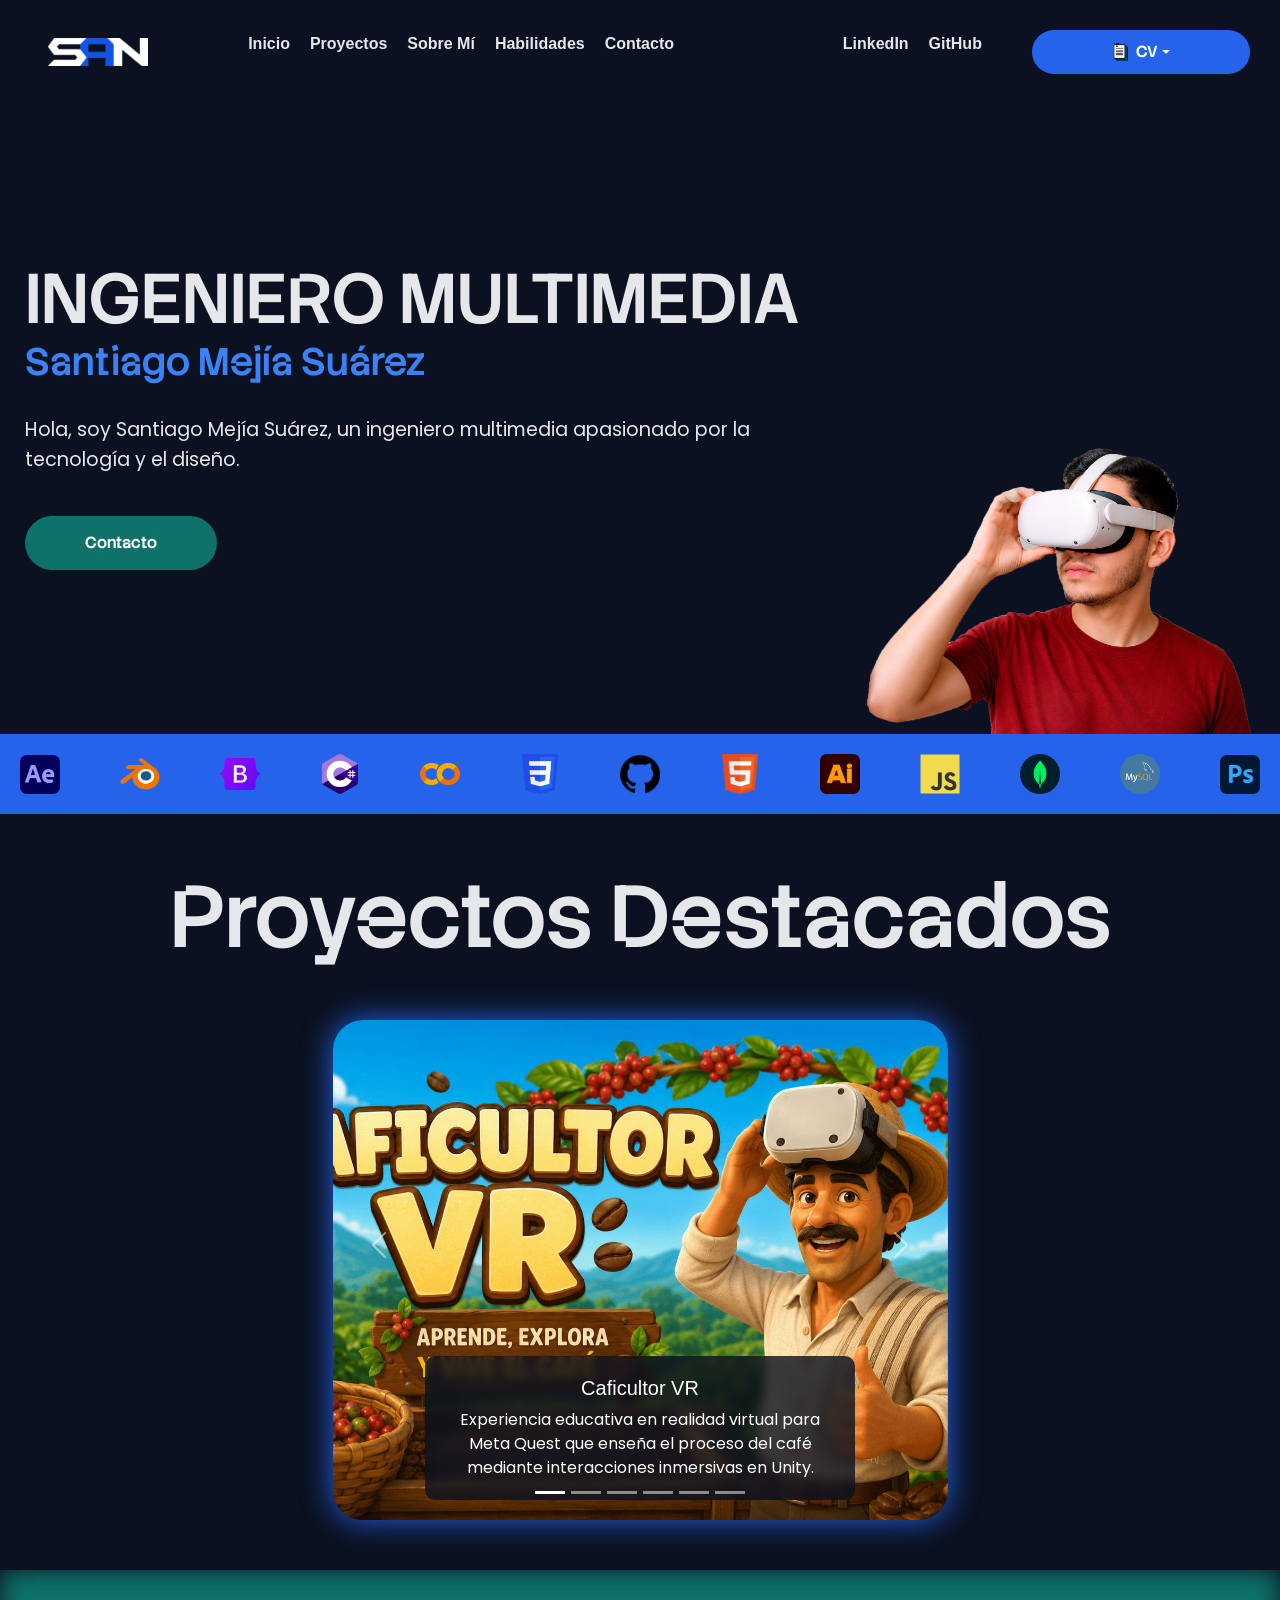
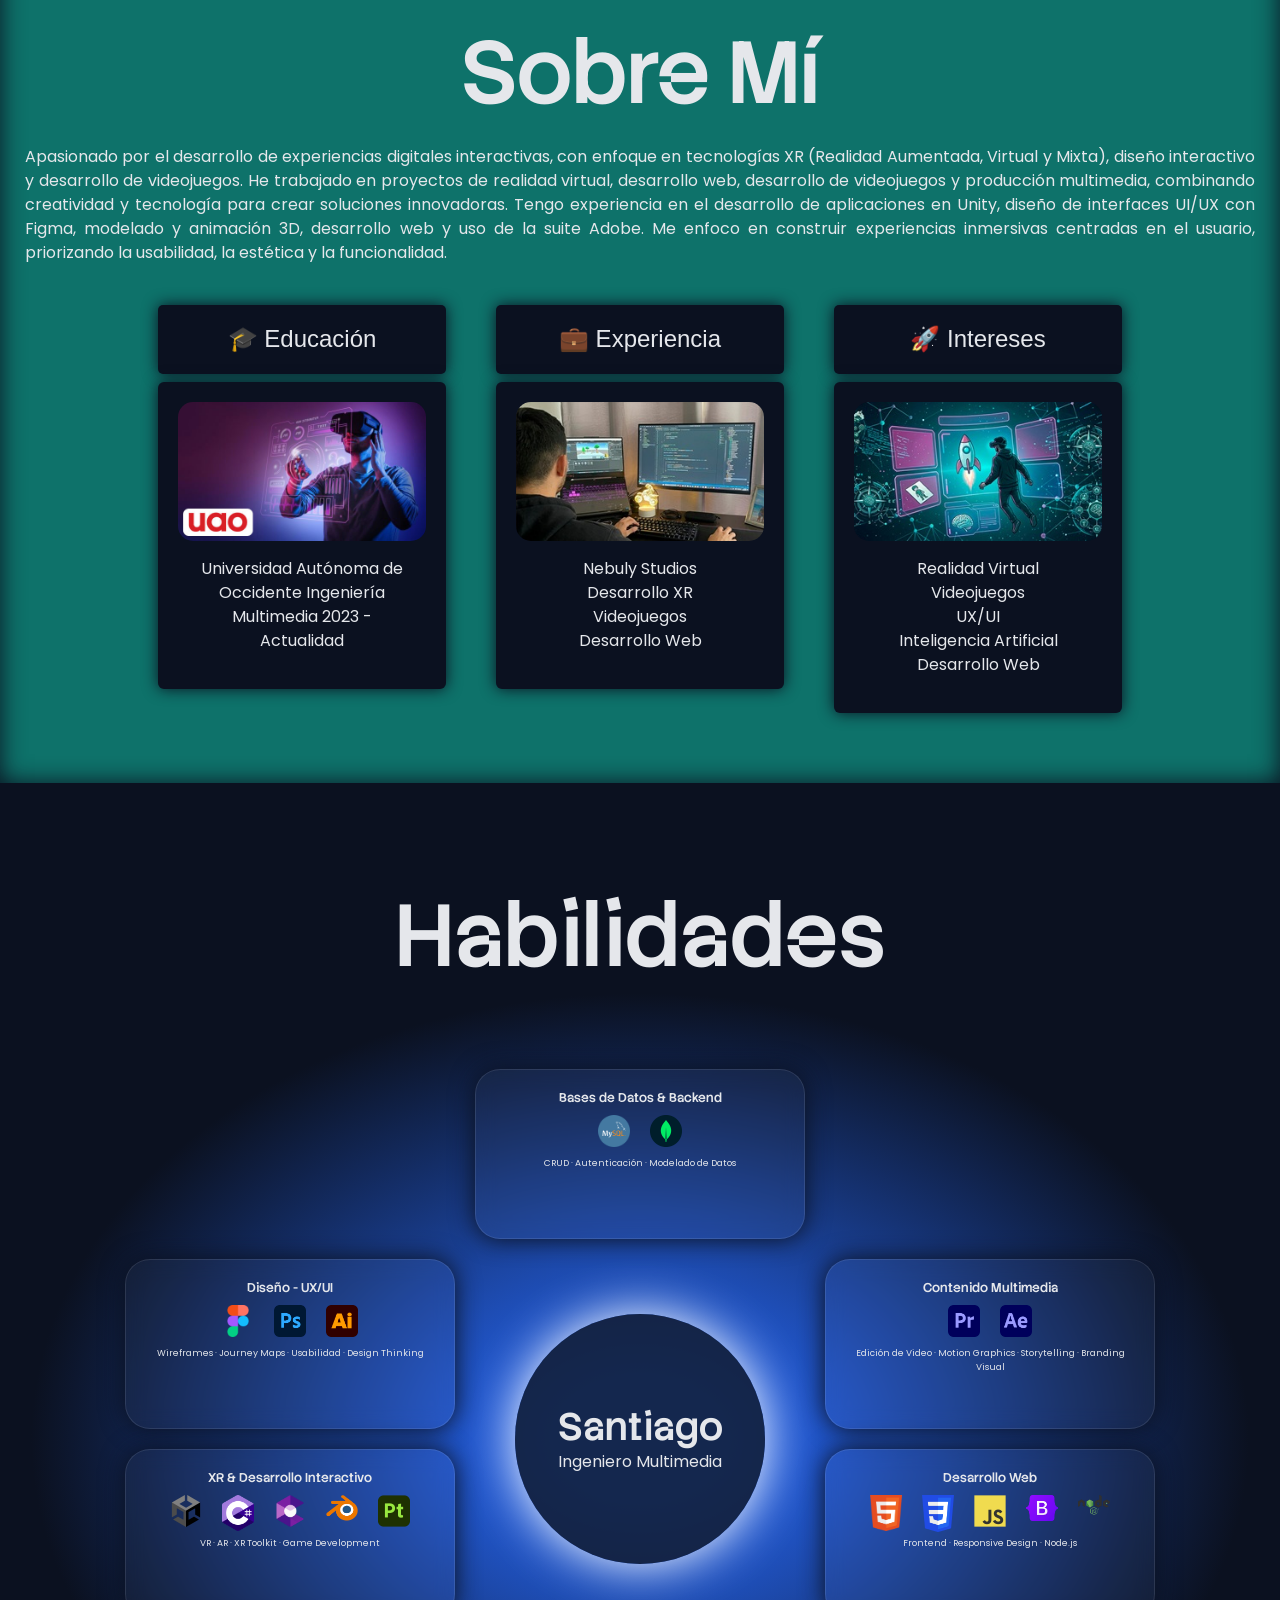
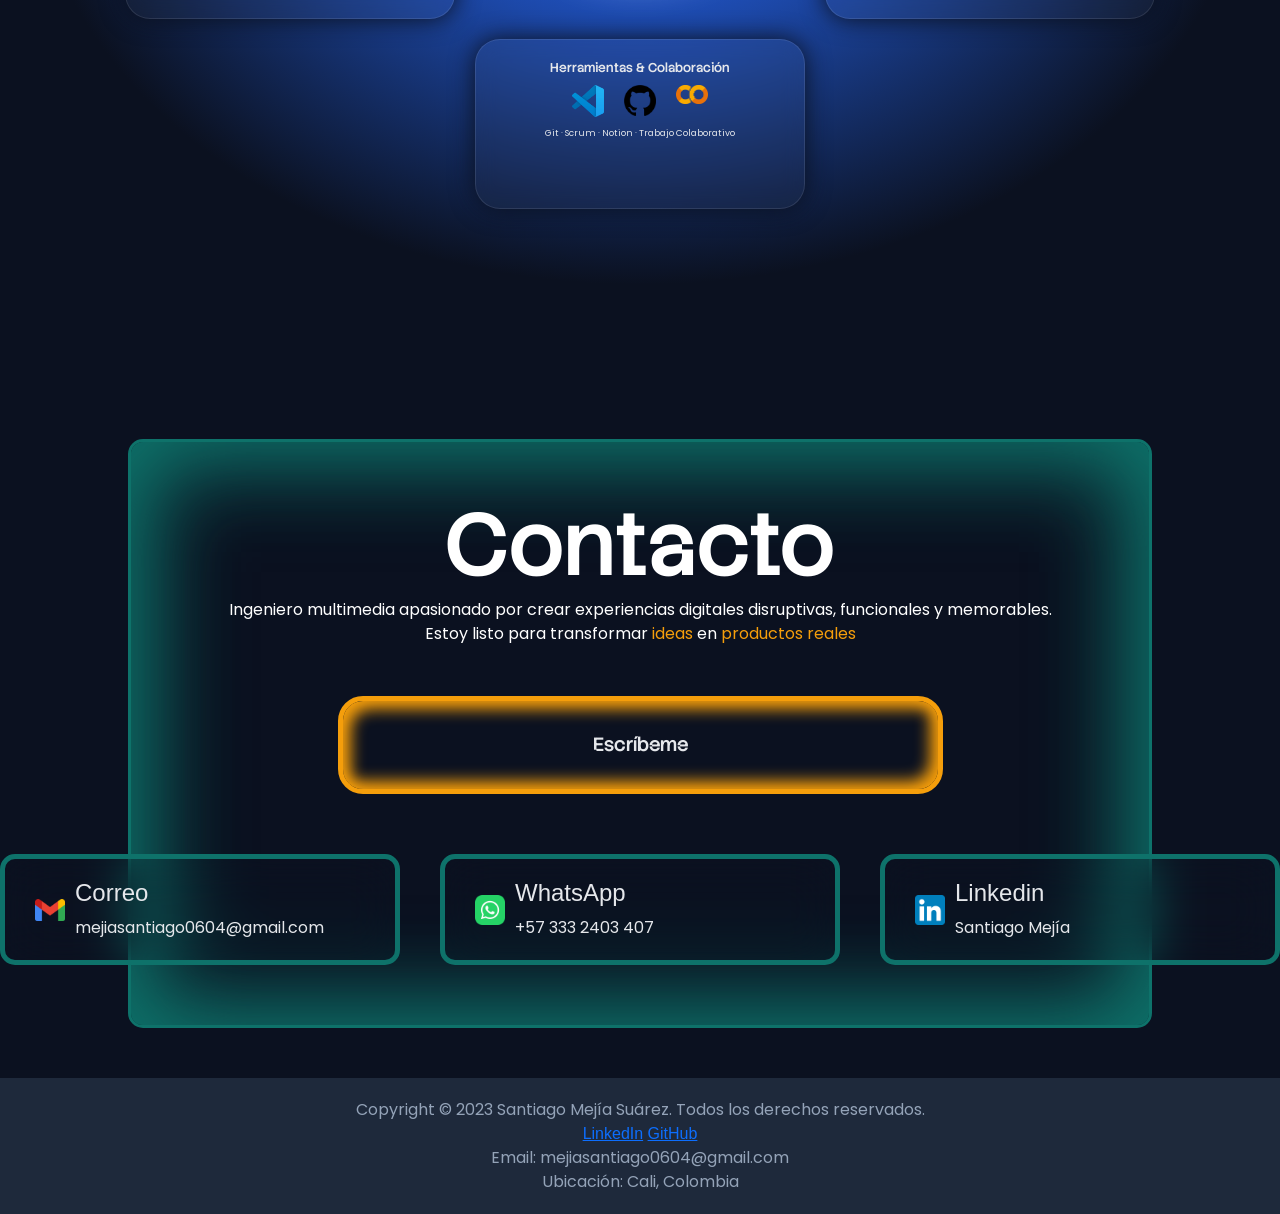
==== index.html @ 5b271854 "Página terminada en versión pc y menú hamburguesa maquetado" ====
<!doctype html>
<html lang="en">

<head>
  <meta charset="UTF-8" />
  <meta name="viewport" content="width=device-width, initial-scale=1.0" />
  <meta name="description" content="Personal portfolio of Santiago Mejía Suárez." />
  <title>Santiago Mejía Suárez | Portfolio</title>
  <link rel="icon" type="image/png" href="./assets/images/icons/SLogo.png" />

  <link href="https://cdn.jsdelivr.net/npm/bootstrap@5.3.8/dist/css/bootstrap.min.css" rel="stylesheet"
    integrity="sha384-sRIl4kxILFvY47J16cr9ZwB07vP4J8+LH7qKQnuqkuIAvNWLzeN8tE5YBujZqJLB" crossorigin="anonymous" />

  <!-- Bootstrap JS Bundle (includes Popper) -->
  <script src="https://cdn.jsdelivr.net/npm/bootstrap@5.3.8/dist/js/bootstrap.bundle.min.js"
    integrity="sha384-FKyoEForCGlyvwx9Hj09JcYn3nv7wiPVlz7YYwJrWVcXK/BmnVDxM+D2scQbITxI"
    crossorigin="anonymous"></script>

  <!-- Custom CSS -->
  <link rel="stylesheet" href="./src/css/reset.css" />
  <link rel="stylesheet" href="./src/css/variables.css" />
  <link rel="stylesheet" href="./src/css/globals.css" />
  <link rel="stylesheet" href="./src/css/main.css" />

  <!-- Google Fonts -->
  <link rel="preconnect" href="https://fonts.googleapis.com" />
  <link rel="preconnect" href="https://fonts.gstatic.com" crossorigin />
  <link href="https://fonts.googleapis.com/css2?family=Stack+Sans+Notch:wght@200..700&display=swap" rel="stylesheet" />

  <link rel="preconnect" href="https://fonts.googleapis.com" />
  <link rel="preconnect" href="https://fonts.gstatic.com" crossorigin />
  <link
    href="https://fonts.googleapis.com/css2?family=Poppins:ital,wght@0,100;0,200;0,300;0,400;0,500;0,600;0,700;0,800;0,900;1,100;1,200;1,300;1,400;1,500;1,600;1,700;1,800;1,900&display=swap"
    rel="stylesheet" />
</head>

<body>
  <!--
      ACÁ ESTÁ TODO EL HEADER DEL PORTAFOLIO, INCLUYENDO EL LOGO, EL MENÚ DE NAVEGACIÓN, LOS ENLACES A REDES SOCIALES Y EL BOTÓN PARA DESCARGAR EL CV.
      //-->
  <header>
    <nav>
      <div class="header-nav-container">
        <div class="header-logo">
          <a href="#hero">
            <img src="./assets/images/icons/myLogoLight.png" alt="Logo de Santiago Mejía Suárez" />
          </a>
        </div>

        <ul class="header-nav-links" id="header-nav-links">
          <li><a href="#hero">Inicio</a></li>
          <li><a href="#projects">Proyectos</a></li>
          <li><a href="#about">Sobre Mí</a></li>
          <li><a href="#skills">Habilidades</a></li>
          <li><a href="#contact">Contacto</a></li>
        </ul>

        <ul class="header-social-links">
          <li><a href="https://www.linkedin.com/in/santiago-mejiasuarez/" target="_blank"
            rel="noopener noreferrer">LinkedIn</a></li>
          <li><a href="https://github.com/SantiagoMejia064" target="_blank" rel="noopener noreferrer">GitHub</a></li>
        </ul>
        <!--
          <a
            href="./assets/documents/HOJA_DE_VIDA-SANTIAGO_MEJIA_SUAREZ.pdf"
            download="HOJA_DE_VIDA-SANTIAGO_MEJIA_SUAREZ.pdf"
            class="header-btn-downloadCV"
          >
            CV
          </a>
          -->

        <div class="dropdown">
          <a class="btn btn-primary dropdown-toggle" href="#" role="button" data-bs-toggle="dropdown"
            aria-expanded="false">
            <img src="./assets/images/icons/documentoIcono.png" alt="Documento" />
            CV
          </a>

          <ul class="dropdown-menu">
            <li>
              <a class="dropdown-item" href="./assets/documents/HOJA_DE_VIDA-SANTIAGO_MEJIA_SUAREZ.pdf"
                download="HOJA_DE_VIDA-SANTIAGO_MEJIA_SUAREZ.pdf">CV en español</a>
            </li>
            <li>
              <a class="dropdown-item" href="./assets/documents/Resume-Santiago_Mejia_Suarez.pdf"
                download="Resume-Santiago_Mejia_Suarez.pdf">English CV</a>
            </li>
          </ul>

        </div>
        <button class="menu-btn" id="menu-btn">☰</button>
      </div>
    </nav>
  </header>





  <!--
      ACÁ ESTÁ EL CONTENIDO PRINCIPAL DEL PORTAFOLIO, INCLUYENDO SECCIONES COMO EL HERO, PROYECTOS, SOBRE MÍ, HABILIDADES, NEBULY Y CONTACTO.
      //-->
  <main>


    <!-----------------------------------------------------Sección Hero----------------------------------------------------->
    <section id="hero">
      <div class="hero-container">
        <div class="hero-content">
          <h1>INGENIERO MULTIMEDIA</h1>
          <h3>Santiago Mejía Suárez</h3>
          <p>
            Hola, soy Santiago Mejía Suárez, un ingeniero multimedia
            apasionado por la tecnología y el diseño.
          </p>

          <a href="#contact" class="btn-contacto">Contacto</a>
        </div>

        <div class="hero-image">
          <img src="./assets/images/profile/MyHeroImage.png" alt="Imagen de fondo de Santiago Mejía Suárez" />
        </div>
      </div>

      <div class="carousel-hero">
        <div class="group-carousel-hero">
          <div class="card-hero">
            <img src="./assets/images/icons/afterEffectsIcon.png" alt="After Effects Icon" />
          </div>
          <div class="card-hero">
            <img src="./assets/images/icons/blenderIcon.png" alt="Blender Icon" />
          </div>
          <div class="card-hero">
            <img src="./assets/images/icons/bootstrapIcon.png" alt="Bootstrap Icon" />
          </div>
          <div class="card-hero">
            <img src="./assets/images/icons/CsharpIcon.png" alt="C# Icon" />
          </div>
          <div class="card-hero">
            <img src="./assets/images/icons/colabIcon.png" alt="Colab Icon" />
          </div>
          <div class="card-hero">
            <img src="./assets/images/icons/cssIcon.png" alt="CSS Icon" />
          </div>
          <div class="card-hero">
            <img src="./assets/images/icons/gitHubIcon.png" alt="GitHub Icon" />
          </div>
          <div class="card-hero">
            <img src="./assets/images/icons/htmlIcon.png" alt="HTML Icon" />
          </div>
          <div class="card-hero">
            <img src="./assets/images/icons/illustratorIcon.png" alt="Illustrator Icon" />
          </div>
          <div class="card-hero">
            <img src="./assets/images/icons/javaScriptIcon.png" alt="Java Script Icon" />
          </div>
          <div class="card-hero">
            <img src="./assets/images/icons/mongoDBIcon.png" alt="MongoDB Icon" />
          </div>
          <div class="card-hero">
            <img src="./assets/images/icons/mySQLIcon.png" alt="MySQL Icon" />
          </div>
          <div class="card-hero">
            <img src="./assets/images/icons/photoshopIcon.png" alt="Photoshop Icon" />
          </div>
          <div class="card-hero">
            <img src="./assets/images/icons/premiereIcon.png" alt="Premiere Icon" />
          </div>
          <div class="card-hero">
            <img src="./assets/images/icons/pythonIcon.png" alt="Python Icon" />
          </div>
          <div class="card-hero">
            <img src="./assets/images/icons/substanceIcon.png" alt="Substance Icon" />
          </div>
          <div class="card-hero">
            <img src="./assets/images/icons/unityIcon.png" alt="Unity Icon" />
          </div>
          <div class="card-hero">
            <img src="./assets/images/icons/VSCodeIcon.png" alt="VS Code Icon" />
          </div>
          <div class="card-hero">
            <img src="./assets/images/icons/nodeJSLogo.png" alt="Node.js Icon" />
          </div>
          <div class="card-hero">
            <img src="./assets/images/icons/figmaIcon.png" alt="Figma Icon" />
          </div>
          <div class="card-hero">
            <img src="./assets/images/icons/ARcoreIcon.png" alt="AR Core Icon" />
          </div>
        </div>


        <!-- Iconos duplicados para animación -->
        <div aria-hidden class="group-carousel-hero">
          <div class="card-hero">
            <img src="./assets/images/icons/afterEffectsIcon.png" alt="After Effects Icon" />
          </div>
          <div class="card-hero">
            <img src="./assets/images/icons/blenderIcon.png" alt="Blender Icon" />
          </div>
          <div class="card-hero">
            <img src="./assets/images/icons/bootstrapIcon.png" alt="Bootstrap Icon" />
          </div>
          <div class="card-hero">
            <img src="./assets/images/icons/CsharpIcon.png" alt="C# Icon" />
          </div>
          <div class="card-hero">
            <img src="./assets/images/icons/colabIcon.png" alt="Colab Icon" />
          </div>
          <div class="card-hero">
            <img src="./assets/images/icons/cssIcon.png" alt="CSS Icon" />
          </div>
          <div class="card-hero">
            <img src="./assets/images/icons/gitHubIcon.png" alt="GitHub Icon" />
          </div>
          <div class="card-hero">
            <img src="./assets/images/icons/htmlIcon.png" alt="HTML Icon" />
          </div>
          <div class="card-hero">
            <img src="./assets/images/icons/illustratorIcon.png" alt="Illustrator Icon" />
          </div>
          <div class="card-hero">
            <img src="./assets/images/icons/javaScriptIcon.png" alt="Java Script Icon" />
          </div>
          <div class="card-hero">
            <img src="./assets/images/icons/mongoDBIcon.png" alt="MongoDB Icon" />
          </div>
          <div class="card-hero">
            <img src="./assets/images/icons/mySQLIcon.png" alt="MySQL Icon" />
          </div>
          <div class="card-hero">
            <img src="./assets/images/icons/photoshopIcon.png" alt="Photoshop Icon" />
          </div>
          <div class="card-hero">
            <img src="./assets/images/icons/premiereIcon.png" alt="Premiere Icon" />
          </div>
          <div class="card-hero">
            <img src="./assets/images/icons/pythonIcon.png" alt="Python Icon" />
          </div>
          <div class="card-hero">
            <img src="./assets/images/icons/substanceIcon.png" alt="Substance Icon" />
          </div>
          <div class="card-hero">
            <img src="./assets/images/icons/unityIcon.png" alt="Unity Icon" />
          </div>
          <div class="card-hero">
            <img src="./assets/images/icons/VSCodeIcon.png" alt="VS Code Icon" />
          </div>
          <div class="card-hero">
            <img src="./assets/images/icons/nodeJSLogo.png" alt="Node.js Icon" />
          </div>
          <div class="card-hero">
            <img src="./assets/images/icons/figmaIcon.png" alt="Figma Icon" />
          </div>
          <div class="card-hero">
            <img src="./assets/images/icons/ARcoreIcon.png" alt="AR Core Icon" />
          </div>
        </div>
    </section>

    <!-----------------------------------------------------Sección Proyectos----------------------------------------------------->
    <section id="projects">
      <h2>Proyectos Destacados</h2>


      <div id="carouselExampleCaptions" class="carousel slide projects-carousel" data-bs-ride="carousel"
        data-bs-interval="5000">
        <div class="carousel-indicators">
          <button type="button" data-bs-target="#carouselExampleCaptions" data-bs-slide-to="0" class="active"
            aria-current="true" aria-label="Slide 1"></button>
          <button type="button" data-bs-target="#carouselExampleCaptions" data-bs-slide-to="1"
            aria-label="Slide 2"></button>
          <button type="button" data-bs-target="#carouselExampleCaptions" data-bs-slide-to="2"
            aria-label="Slide 3"></button>
          <button type="button" data-bs-target="#carouselExampleCaptions" data-bs-slide-to="3"
            aria-label="Slide 4"></button>
          <button type="button" data-bs-target="#carouselExampleCaptions" data-bs-slide-to="4"
            aria-label="Slide 5"></button>
          <button type="button" data-bs-target="#carouselExampleCaptions" data-bs-slide-to="5"
            aria-label="Slide 6"></button>
        </div>
        <div class="carousel-inner">
          <div class="carousel-item active">
            <img src="./assets/images/projects/caficultor-vr/portafa_caficultorVR.jpg" class="d-block w-100"
              alt="Modelo 3D Realista Project">
            <div class="carousel-caption d-none d-md-block">
              <h5>Caficultor VR</h5>
              <p>Experiencia educativa en realidad virtual para Meta Quest que enseña el proceso del café mediante
                interacciones inmersivas en Unity.</p>
            </div>
          </div>
          <div class="carousel-item">
            <img src="./assets/images/projects/copiaBancoDeOccidente.jpg" class="d-block w-100"
              alt="Copia Banco de Occidente Project">
            <div class="carousel-caption d-none d-md-block">
              <h5>Copia Banco de Occidente</h5>
              <p>Aplicación web con autenticación de usuarios, registro seguro y gestión de sesiones utilizando Node.js,
                MySQL y bcrypt.</p>
            </div>
          </div>
          <div class="carousel-item">
            <img src="./assets/images/projects/Objeto_realista/General-1.jpg" class="d-block w-100"
              alt="Modelo 3D Realista Project">
            <div class="carousel-caption d-none d-md-block">
              <h5>Modelo 3D Realista</h5>
              <p>Modelado, texturización y renderizado de una PC gamer realista utilizando Blender, Substance 3D Painter
                y Cycles.</p>
            </div>
          </div>
          <div class="carousel-item">
            <img src="./assets/images/projects/Fanta_blast/key_visual.jpg" class="d-block w-100"
              alt="Modelo 3D Realista Project">
            <div class="carousel-caption d-none d-md-block">
              <h5>Fanta blast</h5>
              <p>Proyecto de branding que incluyó la creación de identidad visual, piezas gráficas y un spot
                publicitario para una marca conceptual.</p>
            </div>
          </div>
          <div class="carousel-item">
            <img src="./assets/images/projects/resident_evil/portada_resident_evil.jpg" class="d-block w-100"
              alt="Modelo 3D Realista Project">
            <div class="carousel-caption d-none d-md-block">
              <h5>Resident Evil</h5>
              <p>Videojuego 3D inspirado en Resident Evil con IA de enemigos, puzzles y mecánicas clásicas desarrollado
                en Unity.</p>
            </div>
          </div>
          <div class="carousel-item">
            <img src="./assets/images/projects/molassault/inicioWebMollasault.jpg" class="d-block w-100"
              alt="Mollasault Project">
            <div class="carousel-caption d-none d-md-block">
              <h5>Mollasault and web site</h5>
              <p>Videojuego narrativo y plataforma web tipo bitácora desarrollados en Nebuly Studios con Unity,
                desarrollo web y herramientas de IA.</p>
            </div>
          </div>
        </div>
        <button class="carousel-control-prev" type="button" data-bs-target="#carouselExampleCaptions"
          data-bs-slide="prev">
          <span class="carousel-control-prev-icon" aria-hidden="true"></span>
          <span class="visually-hidden">Previous</span>
        </button>
        <button class="carousel-control-next" type="button" data-bs-target="#carouselExampleCaptions"
          data-bs-slide="next">
          <span class="carousel-control-next-icon" aria-hidden="true"></span>
          <span class="visually-hidden">Next</span>
        </button>
      </div>
    </section>





    <!-----------------------------------------------------Sección Sobre Mí----------------------------------------------------->
    <section id="about">

      <div class="about-container">

        <div class="about-title">
          <h2>Sobre Mí</h2>
        </div>

        <div class="about-info">

          <p>
            Apasionado por el desarrollo de experiencias digitales interactivas, con enfoque en tecnologías XR (Realidad
            Aumentada, Virtual y Mixta), diseño interactivo y desarrollo de videojuegos. He trabajado en proyectos de
            realidad virtual, desarrollo web, desarrollo de videojuegos y producción multimedia, combinando creatividad
            y tecnología para crear soluciones innovadoras.

            Tengo experiencia en el desarrollo de aplicaciones en Unity, diseño de interfaces UI/UX con Figma, modelado
            y animación 3D, desarrollo web y uso de la suite Adobe. Me enfoco en construir experiencias inmersivas
            centradas en el usuario, priorizando la usabilidad, la estética y la funcionalidad.
          </p>
        </div>

        <div class="about-cards">

          <div>

            <h4>🎓 Educación</h4>

            <div class="card" style="width: 18rem;">
              <img src="./assets/images/profile/UAOEducation.jpg" class="card-img-top" alt="...">
              <div class="card-body">
                <p class="card-text">Universidad Autónoma de Occidente
                  Ingeniería Multimedia
                  2023 - Actualidad</p>
              </div>
            </div>

          </div>

          <div>

            <h4>💼 Experiencia</h4>

            <div class="card" style="width: 18rem;">
              <img src="./assets/images/profile/experience.jpg" class="card-img-top" alt="...">
              <div class="card-body">
                <p class="card-text">Nebuly Studios<br>
                  Desarrollo XR<br>
                  Videojuegos<br>
                  Desarrollo Web</p>
              </div>
            </div>

          </div>

          <div>

            <h4>🚀 Intereses</h4>

            <div class="card" style="width: 18rem;">
              <img src="./assets/images/profile/intereses.jpg" class="card-img-top" alt="...">
              <div class="card-body">
                <p class="card-text">Realidad Virtual<br>
                  Videojuegos<br>
                  UX/UI<br>
                  Inteligencia Artificial<br>
                  Desarrollo Web</p>
              </div>
            </div>

          </div>

        </div>

      </div>


    </section>





    <!-----------------------------------------------------Sección Habilidades----------------------------------------------------->
    <section id="skills">

      <h2>Habilidades</h2>

      <div class="skills-orbit">

        <div class="skill-node Diseno">
          <h4>Diseño - UX/UI</h4>

          <div class="icons">
            <div class="icon">
              <img src="./assets/images/icons/figmaIcon.png" alt="Figma Icon" />
            </div>
            <div class="icon">
              <img src="./assets/images/icons/photoshopIcon.png" alt="Photoshop Icon" />
            </div>
            <div class="icon">
              <img src="./assets/images/icons/illustratorIcon.png" alt="Illustrator Icon" />
            </div>
          </div>

          <p>Wireframes · Journey Maps · Usabilidad · Design Thinking</p>
        </div>

        <div class="skill-node Contenido">
          <h4>Contenido Multimedia</h4>

          <div class="icons">
            <div class="icon">
              <img src="./assets/images/icons/premiereIcon.png" alt="Premiere Icon" />
            </div>
            <div class="icon">
              <img src="./assets/images/icons/afterEffectsIcon.png" alt="After Icon" />
            </div>
          </div>

          <p>Edición de Video · Motion Graphics · Storytelling · Branding Visual</p>
        </div>

        <div class="skill-node Desarrollo">
          <h4>XR & Desarrollo Interactivo</h4>

          <div class="icons">
            <div class="icon">
              <img src="./assets/images/icons/unityIcon.png" alt="unity Icon" />
            </div>
            <div class="icon">
              <img src="./assets/images/icons/CsharpIcon.png" alt="C# Icon" />
            </div>
            <div class="icon">
              <img src="./assets/images/icons/ARcoreIcon.png" alt="AR Core Icon" />
            </div>
            <div class="icon">
              <img src="./assets/images/icons/blenderIcon.png" alt="Blender Icon" />
            </div>
            <div class="icon">
              <img src="./assets/images/icons/substanceIcon.png" alt="Substance Icon" />
            </div>
          </div>

          <p>VR · AR · XR Toolkit · Game Development</p>
        </div>

        <div class="skill-node WEB">
          <h4>Desarrollo Web</h4>

          <div class="icons">
            <div class="icon">
              <img src="./assets/images/icons/htmlIcon.png" alt="HTML Icon" />
            </div>
            <div class="icon">
              <img src="./assets/images/icons/cssIcon.png" alt="CSS Icon" />
            </div>
            <div class="icon">
              <img src="./assets/images/icons/javaScriptIcon.png" alt="JavaScript Icon" />
            </div>
            <div class="icon">
              <img src="./assets/images/icons/bootstrapIcon.png" alt="Boostrap Icon" />
            </div>
            <div class="icon">
              <img src="./assets/images/icons/nodeJSLogo.png" alt="Node.js Icon" />
            </div>
          </div>

          <p>Frontend · Responsive Design · Node.js</p>
        </div>

        <div class="skill-node  BD">
          <h4>Bases de Datos & Backend</h4>

          <div class="icons">
            <div class="icon">
              <img src="./assets/images/icons/mySQLIcon.png" alt="mySQL Icon" />
            </div>
            <div class="icon">
              <img src="./assets/images/icons/mongoDBIcon.png" alt="MongoDB Icon" />
            </div>
          </div>

          <p>CRUD · Autenticación · Modelado de Datos</p>
        </div>

        <div class="skill-node Herramientas">
          <h4>Herramientas & Colaboración</h4>


          <div class="icons">
            <div class="icon">
              <img src="./assets/images/icons/VSCodeIcon.png" alt="VScode Icon" />
            </div>
            <div class="icon">
              <img src="./assets/images/icons/gitHubIcon.png" alt="GitHub Icon" />
            </div>
            <div class="icon">
              <img src="./assets/images/icons/colabIcon.png" alt="Colab Icon" />
            </div>
          </div>

          <p>Git · Scrum · Notion · Trabajo Colaborativo</p>
        </div>

        <div class="skill-center">
          <img src="tuFoto.png" alt="">
          <h3>Santiago</h3>
          <p>Ingeniero Multimedia</p>
        </div>

      </div>

    </section>





    <!-----------------------------------------------------Sección Contacto--------------------------------------------------->
    <section id="contact">

      <div class="contact-container">

        <h2>Contacto</h2>

        <p>Ingeniero multimedia apasionado por crear experiencias digitales disruptivas, funcionales y memorables. <br>
          Estoy listo para transformar <span class="resalt-text">ideas</span> en <span class="resalt-text">productos
            reales</span></p>

        <a class="btn-writeme" href="https://wa.me/573332403407" target="_blank">
          Escríbeme
        </a>

        <div class="contact-cards-panel">

          <div>

            <a class="contact-card" href="mailto:mejiasantiago0604@gmail.com?subject=Contacto desde tu portafolio"
              target="_blank">

              <img src="./assets/images/icons/gmailIcono.png" alt="Icono de correo" />
              <div class="info-contact-card">
                <h4>Correo</h4>
                <p>mejiasantiago0604@gmail.com</p>
              </div>

            </a>

          </div>

          <div>

            <a class="contact-card" href="https://wa.me/573332403407" target="_blank">

              <img src="./assets/images/icons/whatsappIcono.png" alt="Icono de whatsApp" />

              <div class="info-contact-card">
                <h4>WhatsApp</h4>
                <p>+57 333 2403 407</p>
              </div>


            </a>

          </div>

          <div>

            <a class="contact-card" href="https://www.linkedin.com/in/santiago-mejiasuarez/" target="_blank">

              <img src="./assets/images/icons/linkedinIcono.png" alt="Icono de linkedIn" />
              <div class="info-contact-card">
                <h4>Linkedin</h4>
                <p>Santiago Mejía</p>
              </div>


            </a>

          </div>

        </div>


      </div>

    </section>
  </main>

  <!--
      ACÁ ESTÁ EL FOOTER DEL PORTAFOLIO, INCLUYENDO INFORMACIÓN DE COPYRIGHT, ENLACES A REDES SOCIALES, EMAIL Y UBICACIÓN.
      //-->
  <footer>
    <p>
      Copyright &copy; 2023 Santiago Mejía Suárez. Todos los derechos
      reservados.
    </p>
    <div class="social-links">
      <a href="https://www.linkedin.com/in/santiago-mejiasuarez/" target="_blank" rel="noopener noreferrer">LinkedIn</a>
      <a href="https://github.com/SantiagoMejia064" target="_blank" rel="noopener noreferrer">GitHub</a>
    </div>
    <p>Email: mejiasantiago0604@gmail.com</p>
    <p>Ubicación: Cali, Colombia</p>
  </footer>

  <script src="https://cdn.jsdelivr.net/npm/bootstrap@5.3.3/dist/js/bootstrap.bundle.min.js"
    integrity="sha384-YvpcrYf0tY3lHB60NNkmXc5s9fDVZLESaAA55NDzOxhy9GkcIds1K1eN7N6jIeHz"
    crossorigin="anonymous"></script>
  <script src="./src/js/bootstrap-init.js"></script>
  <script src="./src/js/main.js"></script>
</body>

</html>
---- src/css/variables.css ----
:root {
        /* Fondos */
        --bg-primary: #0b1120;
        --bg-primary-transparent: #0b1120cc;
        --bg-surface: #111827;
        --bg-surface-2: #1e293b;

        /* Azules */
        --primary: #2563eb;
        --primary-transparent: #2563eb81;
        --primary-hover: #3b82f6;

        /* Secundario */
        --secondary: #0e726a;
        --secondary-transparent: #0f766d81;

        /* Texto */
        --text-primary: #e5e7eb;
        --text-secondary: #94a3b8;
        --white: #ffffff;

        /* Bordes */
        --border: #334155;
        --accent-dark: #0d1b2a;

        /* Extras */
        --purple: #6366f1;
        --cyan: #06b6d4;
        --orange: #f59e0b;

        /* Gradientes */
        --gradient-primary: linear-gradient(135deg, #0b1120, #2563eb);

        --gradient-secondary: linear-gradient(135deg, #111827, #0f766e);

        --gradient-premium: linear-gradient(135deg, #0d1b2a, #3b82f6);

        --gradient-primary-radial: radial-gradient(ellipse , #2563eb 10%, #0b1120 70%);
}
---- src/css/globals.css ----
body {
  font-family: Arial, Helvetica, sans-serif;
}
---- src/css/main.css ----
body {
    margin: 0;
    padding: 0;
    font-family: "Segoe UI", Tahoma, Geneva, Verdana, sans-serif;
    background-color: var(--bg-primary);
    color: var(--text-primary);
}

h1 {
    font-family: "Stack Sans Notch", sans-serif;
    font-size: 5.5vw;
}

h2 {
    font-family: "Stack Sans Notch", sans-serif;
    font-size: 88px;
    font-weight: 500;
}

h3 {
    font-family: "Stack Sans Notch", sans-serif;
    font-size: 3vw;
    font-weight: 500;
}

p {
    font-family: "Poppins", sans-serif;
    font-weight: 400;
}

/* --------------------------------------------------- HEADER --------------------------------------------------- */
header {
    position: sticky;
    top: 0;
    padding: 10px;
    z-index: 1000;
}

.header-nav-container {
    background-color: var(--bg-primary);
    color: var(--text-primary);
    backdrop-filter: blur(5px);
    border-radius: 0;
    display: grid;
    grid-template-columns: 1fr 4fr 1fr 1fr;
    justify-content: space-between;
    align-items: center;
    padding: 20px;
    gap: 50px;

    transition:
        background-color 2s ease,
        box-shadow 0.3s ease,
        border-radius 2s ease;
}

header.scrolled .header-nav-container {
    background-color: var(--bg-primary-transparent);
    box-shadow: 0 8px 10px #2564eb2f;
    border-radius: 50px;
}

.header-logo {
    display: flex;
    justify-content: center;
    align-items: center;
}

.header-logo img {
    display: block;
    width: 100%;
    max-width: 100px;
    /* o el tamaño que quieras */
    min-width: 70px;
    /* para asegurar que no se haga demasiado pequeño */
    height: auto;
}

.menu-btn {
    display: none;
    background: none;
    border: none;
    color: var(--white);
    font-size: 1.5rem;
    cursor: pointer;
}

.header-nav-links {
    display: flex;
    gap: 20px;
    justify-content: flex-start;
    list-style: none;
}

.header-nav-links a {
    color: var(--text-primary);
    text-decoration: none;
    font-size: 16px;
    font-weight: 600;
}

.header-nav-links a:hover {
    color: var(--primary);
    text-shadow: 0 0 2px var(--primary-hover);
}

.header-social-links {
    display: flex;
    gap: 20px;
    justify-content: flex-end;

    list-style: none;
}

.header-social-links a {
    color: var(--text-primary);
    text-decoration: none;
    font-size: 16px;
    font-weight: 600;
}

.header-social-links a:hover {
    color: var(--primary);
    text-shadow: 0 0 2px var(--primary-hover);
}

.dropdown-toggle {
    display: flex;
    align-items: center;
    background-color: var(--primary);
    color: var(--white);
    font-family: "Stack Sans Notch", sans-serif;
    border: none;
    padding: 10px 80px;
    font-size: 16px;
    font-weight: 600;
    text-align: center;
    cursor: pointer;
    text-decoration: none;
    border-radius: 30px;
    transition:
        background-color 0.3s ease,
        box-shadow 0.3s ease;
}

.dropdown-toggle:hover {
    background-color: var(--primary-hover);
    box-shadow:
        0 4px 10px rgba(0, 0, 0, 0.2),
        0 0 0 3px var(--bg-surface-2);
}

.dropdown-toggle img {
    max-width: 24px;
    padding-right: 6px;
}

.dropdown-menu {
    background-color: var(--secondary-transparent);
    backdrop-filter: blur(10px);
    align-items: center;
    justify-content: center;
}

.dropdown-item {
    color: var(--white);
    font-weight: 600;
    transition:
        background-color 0.3s ease,
        color 0.3s ease;
}

/* --------------------------------------------------- HERO --------------------------------------------------- */

.hero-container {
    display: grid;
    min-height: 70vh;
    grid-template-columns: 2fr 1fr;
    align-items: center;
    gap: 50px;
    padding: 0px 25px;
}

.hero-container h1 {
    padding: 1vh 0;
    line-height: 1.2;
}

.hero-container h3 {
    padding: 1vh 0;
}

.hero-container h3 {
    color: var(--primary-hover);
    margin-top: -20px;
}

.hero-container p {
    font-size: 1.5vw;
    line-height: 1.6;
    margin: 20px 0;
}

.hero-content {
    display: flex;
    flex: 1 1 0;
    flex-direction: column;
    justify-content: center;
    align-items: flex-start;
}

.btn-contacto {
    background-color: var(--secondary);
    font-family: "Stack Sans Notch", sans-serif;
    color: var(--white);
    border: none;
    padding: 15px 60px;
    margin-top: 20px;
    margin-bottom: 20px;
    font-size: 16px;
    font-weight: 600;
    text-align: center;
    cursor: pointer;
    text-decoration: none;
    border-radius: 30px;
    transition:
        background-color 0.3s ease,
        box-shadow 0.3s ease;
}

.btn-contacto:hover {
    background-color: var(--secondary-transparent);
    box-shadow: 0 4px 10px rgba(0, 0, 0, 0.2);
}

.hero-image {
    align-self: flex-end;
}

.carousel-hero {
    --carousel-gap: 20px;
    display: flex;
    width: 100%;
    margin: auto;
    overflow: hidden;
    background: var(--primary);
}

.carousel-hero::-webkit-scrollbar {
    display: none;
}

.group-carousel-hero {
    display: flex;
    align-items: center;
    justify-content: space-around;
    gap: var(--carousel-gap);
    flex: 0 0 auto;
    width: max-content;
    min-width: 100%;
    padding-right: var(--carousel-gap);
    box-sizing: border-box;
    animation: spin 20s linear infinite;
}

.card-hero {
    width: 80px;
    height: 80px;
    flex: 0 0 auto;
    border-radius: 20px;
    padding: 20px;
    display: flex;
    flex-direction: column;
    align-items: center;
    justify-content: center;
}

.card-hero img {
    width: 100%;
    height: 100%;
    object-fit: contain;
}

@keyframes spin {
    from {
        translate: 0;
    }

    to {
        translate: -100%;
    }
}

/* --------------------------------------------------- PROYECTOS --------------------------------------------------- */

#projects {
    padding: 50px 25px;
}

#projects h2 {
    text-align: center;
}

.projects-carousel {
    padding-top: 50px;
    width: 50%;
    margin: 0 auto;
    min-height: 540px;
}

.projects-carousel:hover {
    transform: scale(1.05);
    transition: transform 0.3s ease;
}

.carousel-inner {
    border-radius: 30px;
    box-shadow: 0px 0px 30px var(--primary);
}

.carousel-caption {
    background-color: var(--bg-primary-transparent);
    backdrop-filter: blur(5px);
    padding: 20px;
    border-radius: 10px;
}

.d-block {
    width: 100%;
    height: 500px;
    object-fit: cover;
}

/* --------------------------------------------------- SOBRE MI --------------------------------------------------- */

#about {
    padding: 50px 25px;
    background-color: var(--secondary);
    box-shadow: 0 0 25px var(--bg-primary) inset;
}

#about h2 {
    text-align: center;
}

.about-info {
    display: flex;
    text-align: justify;

    padding: 20px 0;
}

.holograma {
    width: 200px;
}

.about-cards {
    padding: 20px 0;
    display: flex;

    justify-content: center;
    text-align: center;

    color: var(--text-primary);
    gap: 50px;
}

.about-cards h4 {
    padding: 20px 0;

    background-color: var(--bg-primary);

    box-shadow: 0 0 15px var(--bg-primary);
    border-width: 0;
    border-radius: 5px;

    transition: transform 0.3s ease;
}

.about-cards h4:hover {
    transform: scale(1.05);
    box-shadow: 0 0 35px var(--primary);
}

.card {
    background-color: var(--bg-primary);
    color: var(--text-primary);
    padding: 20px;

    box-shadow: 0 0 15px var(--bg-primary);
    border-width: 0;

    transition: transform 0.3s ease, box-shadow 0.3s ease;
}

.card:hover {
    transform: scale(1.05) translateY(10px);

    box-shadow: 0 0 35px var(--primary);
}

.card-img-top {
    border-radius: 15px;
}

/* --------------------------------------------------- HABILIDADES --------------------------------------------------- */

#skills {
    padding: 100px 25px;
}

#skills h2 {
    text-align: center;
}

.skills-orbit {
    background-image: var(--gradient-primary-radial);
    display: grid;

    grid-template-columns: 1fr 3fr 3fr 3fr 1fr;

    grid-template-rows: 150px flex flex 150px;

    align-items: center;
    justify-items: center;

    padding: 70px 0;
}

.skill-center {
    grid-column: 3;
    grid-row: 2 / span 2;

    width: 250px;
    height: 250px;

    border-radius: 50%;

    background: rgba(17, 24, 39, 0.8);

    box-shadow: 0 0 50px var(--white);

    display: flex;
    flex-direction: column;
    justify-content: center;
    align-items: center;
}

.Diseno {
    grid-column: 2;
    grid-row: 2;
}

.Contenido {
    grid-column: 4;
    grid-row: 2;
}

.Desarrollo {
    grid-column: 2;
    grid-row: 3;
}

.WEB {
    grid-column: 4;
    grid-row: 3;
}

.BD {
    grid-column: 3;
    grid-row: 1;
}

.Herramientas {
    grid-column: 3;
    grid-row: 4;
}

.skill-node {
    width: 330px;
    min-height: 170px;

    padding: 20px;
    margin: 10px;

    border-radius: 25px;
    background: rgba(255, 255, 255, 0.03);
    backdrop-filter: blur(10px);
    border: 1px solid rgba(255, 255, 255, 0.1);
    transition: 0.3s;


    justify-content: center;
    align-items: center;
    text-align: center;
    box-shadow: 0 0 25px var(--bg-primary), 0 0 0px var(--bg-primary) inset;

    transition: box-shadow 1.5 ease;

    font-size: .7vw;
}

.skill-node h4 {
    font-family: "Stack Sans Notch", sans-serif;
    font-size: 1vw;
}

.skill-node:hover {

    box-shadow: 0 0 0px var(--bg-primary), 0 0 25px var(--bg-primary) inset;
}

.Diseno:hover {
    transform: translateX(20px) scale(0.95);
}

.Contenido:hover {
    transform: translateX(-20px) scale(0.95);
}

.Desarrollo:hover {
    transform: translateX(20px) scale(0.95);
}

.WEB:hover {
    transform: translateX(-20px) scale(0.95);
}

.BD:hover {
    transform: translateY(20px) scale(0.95);
}

.Herramientas:hover {
    transform: translateY(-20px) scale(0.95);
}

.icons {
    display: flex;
    justify-content: center;
    align-items: center;
    margin: 10px 0;

    gap: 20px;
}

.icon {
    width: 32px;
    height: 32px;
}

/* --------------------------------------------------- CONTACTO --------------------------------------------------- */

#contact {
    padding: 50px 25px;
}

#contact h2 {
    text-align: center;
}

.contact-container {
    border-width: 0.25vw;
    border-style: solid;
    border-color: var(--secondary);
    border-radius: 15px;

    box-shadow:
        10px 10px 100px var(--secondary) inset,
        -10px -10px 100px var(--secondary) inset;
    padding: 50px;
    color: var(--white);

    max-width: 80vw;
    margin: 0 auto;
    justify-content: center;
    align-items: center;
    text-align: center;
}

.btn-writeme {
    display: inline-block;

    border-style: solid;
    border-width: 5px;
    border-color: var(--orange);
    border-radius: 25px;

    box-shadow:
        8px 8px 15px var(--orange) inset,
        -8px -8px 15px var(--orange) inset;

    margin: 50px 0px;
    padding: 30px 250px;

    text-decoration: none;
    font-family: "Stack Sans Notch", sans-serif;
    font-size: 1.5vw;
    font-weight: 500;

    color: var(--text-primary);

    transition: box-shadow 0.3s ease;
}

.btn-writeme:hover {
    box-shadow:
        1px 1px 5px var(--orange) inset,
        -1px -1px 5px var(--orange) inset,
        2px 2px 10px var(--orange),
        -2px -2px 10px var(--orange);
}

.contact-cards-panel {
    display: flex;
    justify-content: center;
}

.contact-card {
    display: flex;
    margin: 10px 20px;
    padding: 20px;
    min-height: 100px;
    min-width: 400px;
    text-align: center;
    backdrop-filter: blur(25px);

    border-radius: 15px;
    border-width: 5px;
    border-style: solid;
    border-color: var(--secondary);
    border-radius: 15px;

    align-items: center;

    text-decoration: none;
    color: var(--text-primary);

    transition: transform 0.3s ease;
    /*box-shadow: 10px 10px 50px var(--secondary) inset, -10px -10px 50px var(--orange) inset, 3px 5px 15px var(--bg-surface);*/
}

.contact-card:hover {
    transform: scale(1.08);
}

.contact-card img {
    max-width: 50px;
    padding: 10px;
}

.info-contact-card {
    text-align: start;
}

.resalt-text {
    color: var(--orange);
}

/* ---------------------- FOOTER ---------------------- */
footer {
    background-color: var(--bg-surface-2);
    color: var(--text-secondary);
    text-align: center;
    padding: 20px;
}




/* -------------------------------------------- RESPONSIVE --------------------------------------------  */

@media (max-width: 768px) {
    .menu-btn {
        display: block;
    }

    .header-nav-links{
        position: fixed;
        top: 60px;
        left: 0;
        width: 100%;
        flex-direction: column;
        align-items: center;
        padding: 1rem 0;
        clip-path: circle(0px at 90% -10%);
        pointer-events: none;
        background-color: var(--bg-surface-2);
    }

    .header-nav-links.active{
        clip-path: circle(1000px at 90% -10%);
        pointer-events: all;
    }

    .header-nav-links li{
        opacity: 0;
        transform: translateY(20px);

        transition: transform 0.3s ease;
    }

    .header-nav-links.active li{
        opacity: 1;
        transform: translateY(0px);
    }

    .header-nav-links li:nth-child(1) {transition-delay: 0.1s;}
    .header-nav-links li:nth-child(2) {transition-delay: 0.2s;}
    .header-nav-links li:nth-child(3) {transition-delay: 0.3s;}
    .header-nav-links li:nth-child(4) {transition-delay: 0.4s;}
    .header-nav-links li:nth-child(5) {transition-delay: 0.5s;}
}
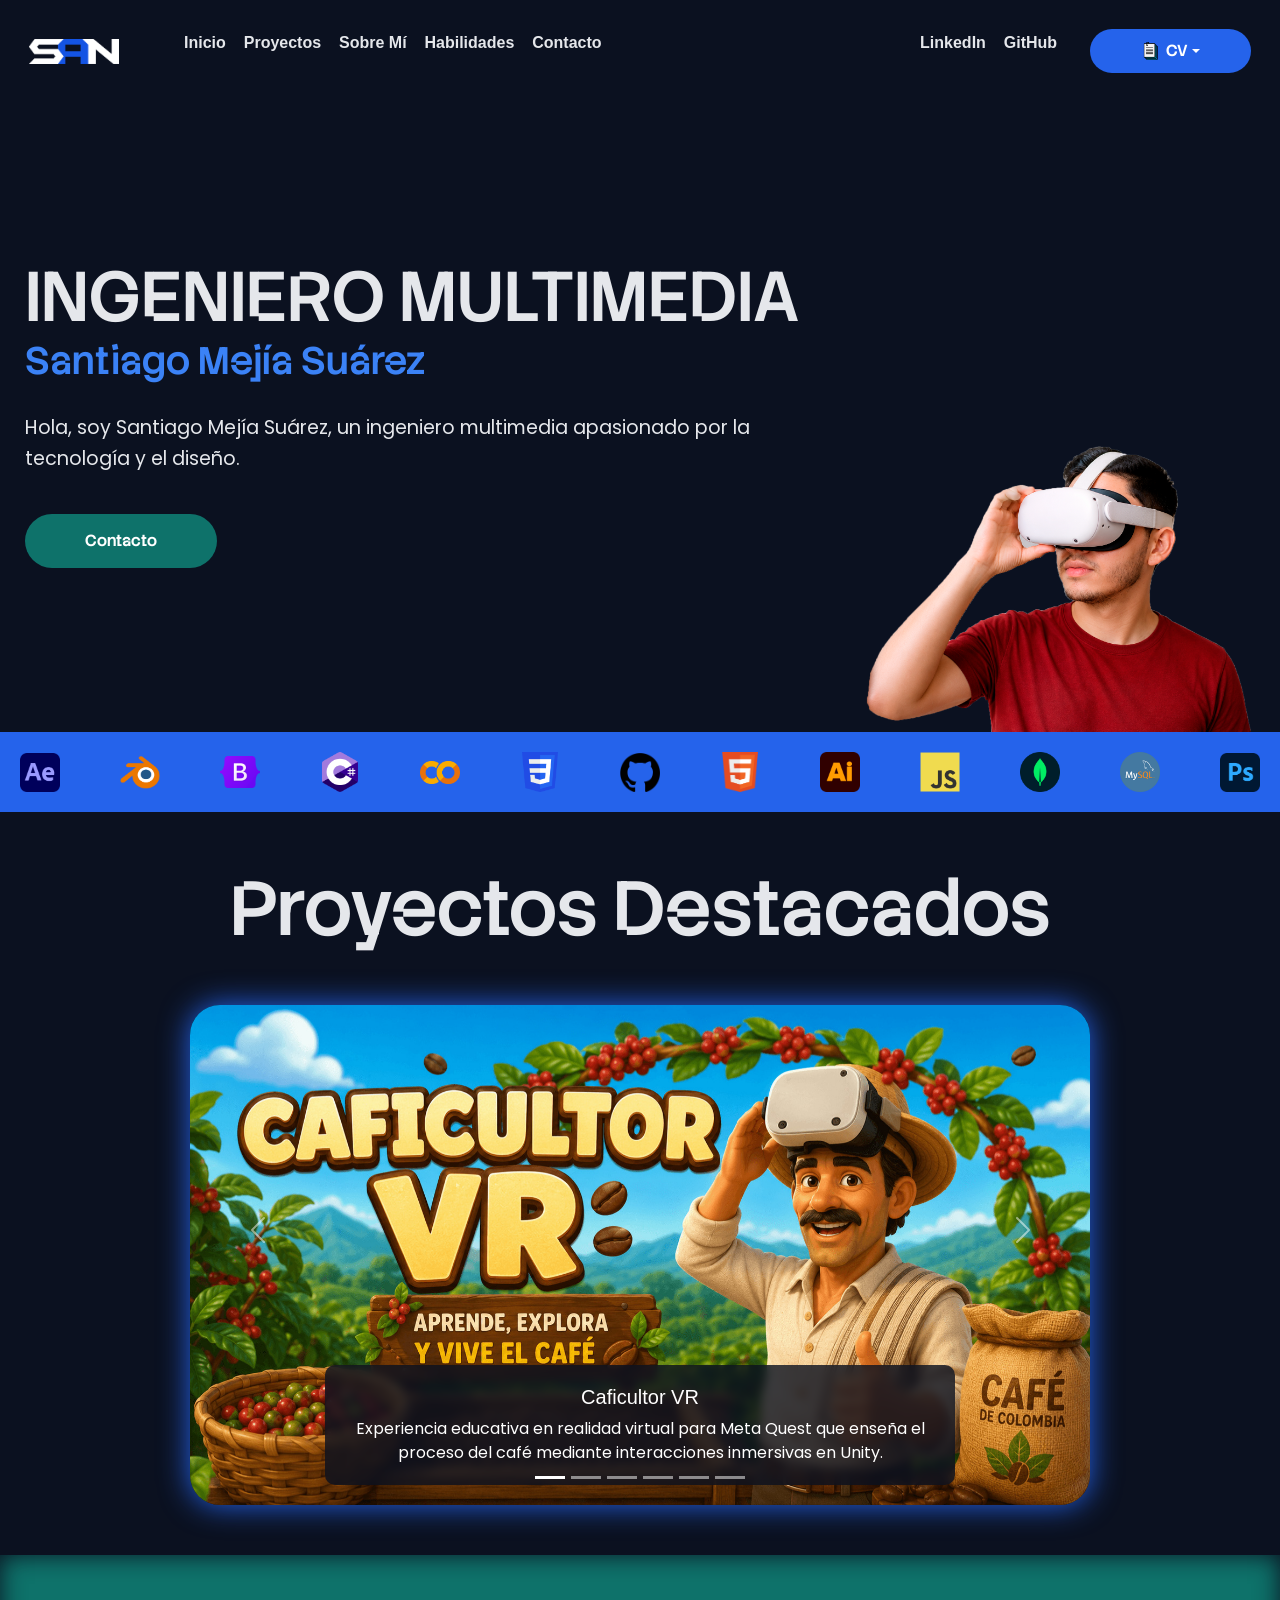
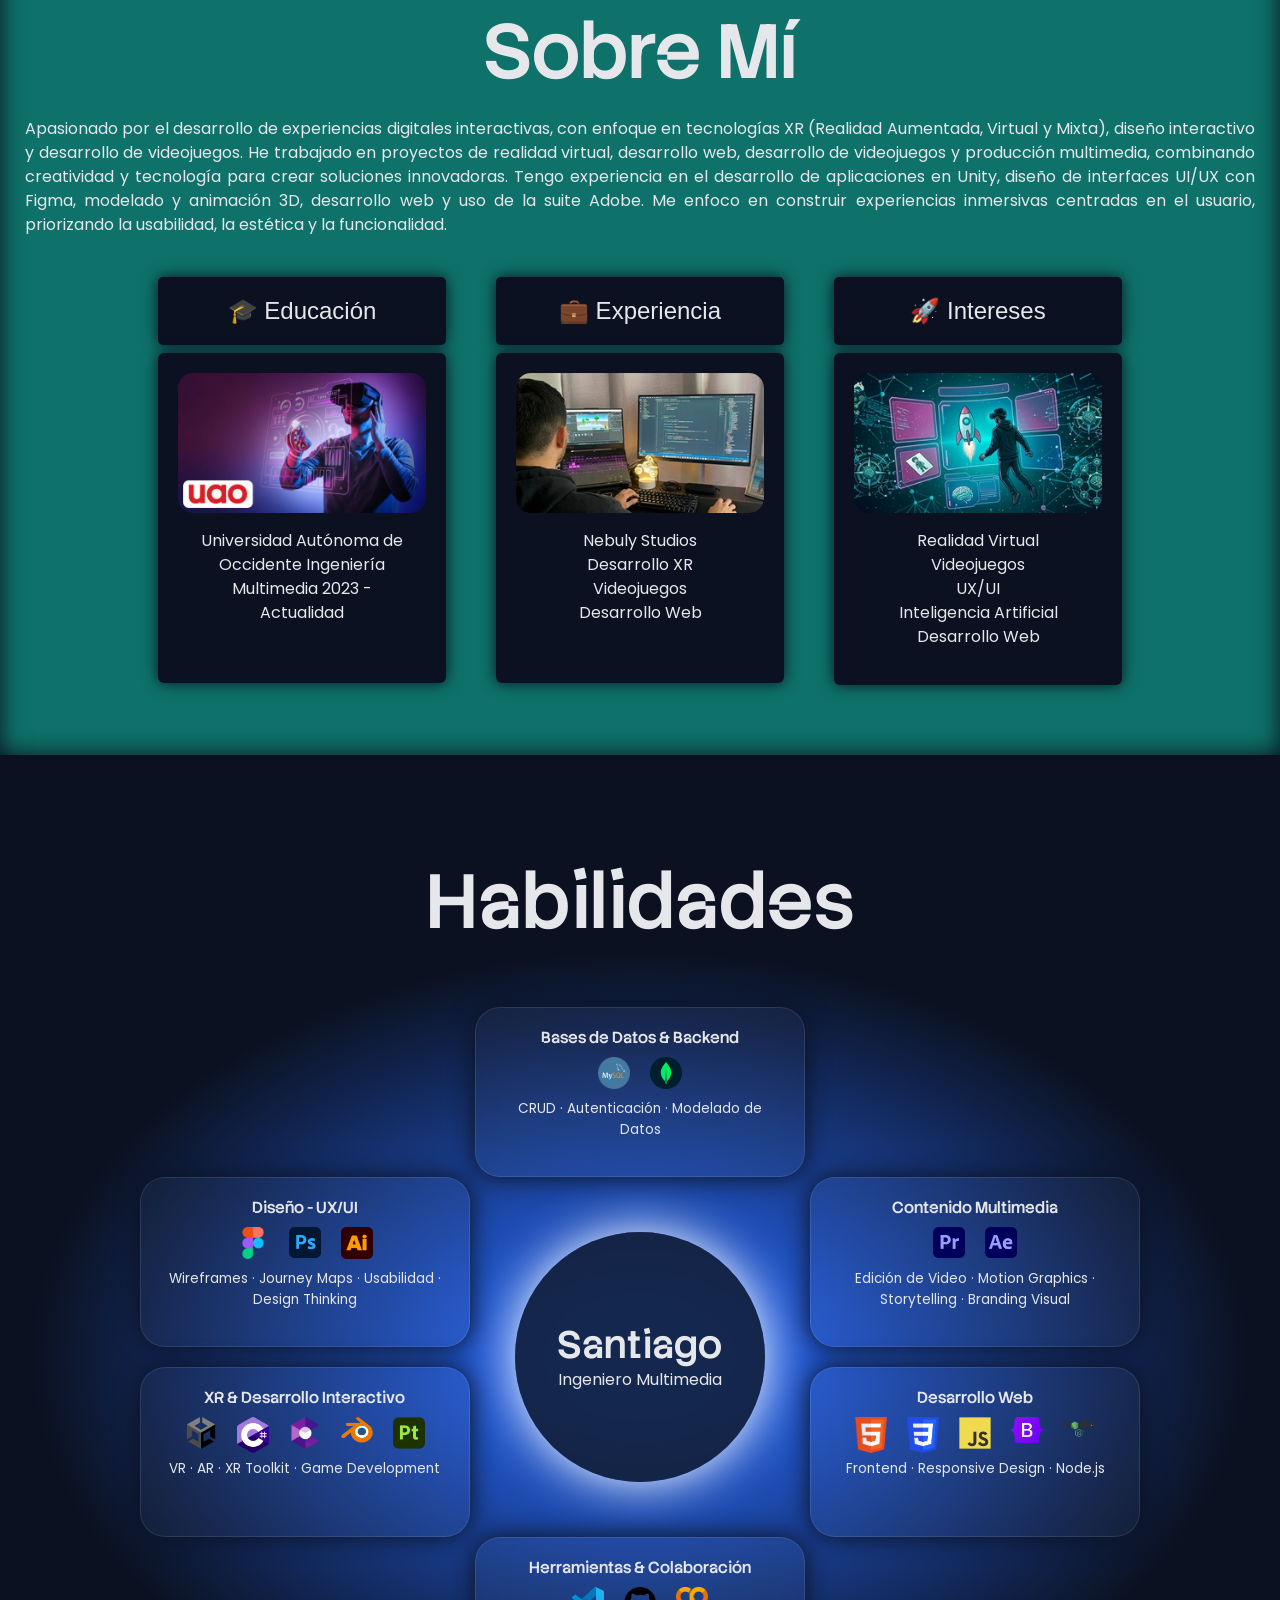
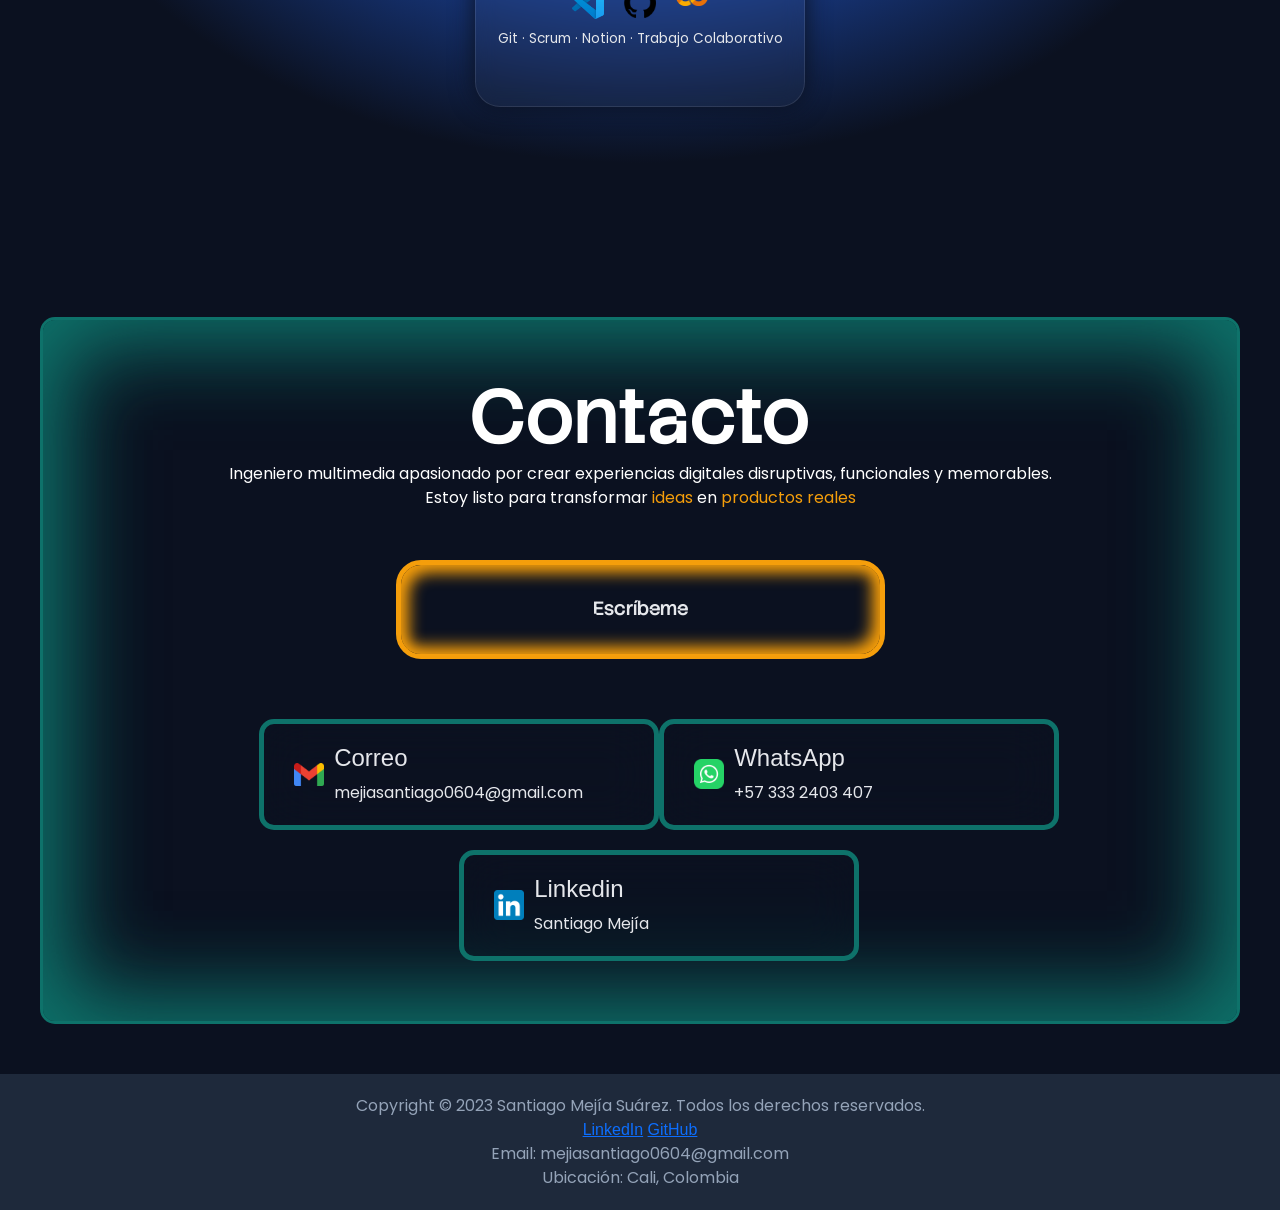
==== commit 65caea5c: "página en español completamente terminada y responsive" ====
--- a/index.html
+++ b/index.html
@@ -53,6 +53,10 @@
           <li><a href="#about">Sobre Mí</a></li>
           <li><a href="#skills">Habilidades</a></li>
           <li><a href="#contact">Contacto</a></li>
+          <li class="header-mobile-social-link"><a href="https://www.linkedin.com/in/santiago-mejiasuarez/" target="_blank"
+            rel="noopener noreferrer">LinkedIn</a></li>
+          <li class="header-mobile-social-link"><a href="https://github.com/SantiagoMejia064" target="_blank"
+            rel="noopener noreferrer">GitHub</a></li>
         </ul>
 
         <ul class="header-social-links">
@@ -192,7 +196,7 @@
 
 
         <!-- Iconos duplicados para animación -->
-        <div aria-hidden class="group-carousel-hero">
+        <div aria-hidden="true" class="group-carousel-hero">
           <div class="card-hero">
             <img src="./assets/images/icons/afterEffectsIcon.png" alt="After Effects Icon" />
           </div>
@@ -257,6 +261,7 @@
             <img src="./assets/images/icons/ARcoreIcon.png" alt="AR Core Icon" />
           </div>
         </div>
+      </div>
     </section>
 
     <!-----------------------------------------------------Sección Proyectos----------------------------------------------------->
@@ -378,7 +383,7 @@
 
         <div class="about-cards">
 
-          <div>
+          <div class="education">
 
             <h4>🎓 Educación</h4>
 
@@ -393,7 +398,7 @@
 
           </div>
 
-          <div>
+          <div class="experience">
 
             <h4>💼 Experiencia</h4>
 
@@ -409,7 +414,7 @@
 
           </div>
 
-          <div>
+          <div class="interesting">
 
             <h4>🚀 Intereses</h4>
 
@@ -667,4 +672,4 @@
   <script src="./src/js/main.js"></script>
 </body>
 
-</html>+</html>
--- a/src/css/main.css
+++ b/src/css/main.css
@@ -4,22 +4,23 @@
     font-family: "Segoe UI", Tahoma, Geneva, Verdana, sans-serif;
     background-color: var(--bg-primary);
     color: var(--text-primary);
+    overflow-x: clip;
 }
 
 h1 {
     font-family: "Stack Sans Notch", sans-serif;
-    font-size: 5.5vw;
+    font-size: clamp(2.8rem, 5.5vw, 6.8rem);
 }
 
 h2 {
     font-family: "Stack Sans Notch", sans-serif;
-    font-size: 88px;
+    font-size: clamp(2.5rem, 6vw, 5.5rem);
     font-weight: 500;
 }
 
 h3 {
     font-family: "Stack Sans Notch", sans-serif;
-    font-size: 3vw;
+    font-size: clamp(1.6rem, 3vw, 3.6rem);
     font-weight: 500;
 }
 
@@ -42,11 +43,12 @@
     backdrop-filter: blur(5px);
     border-radius: 0;
     display: grid;
-    grid-template-columns: 1fr 4fr 1fr 1fr;
+    position: relative;
+    grid-template-columns: auto minmax(0, 1fr) auto auto;
     justify-content: space-between;
     align-items: center;
-    padding: 20px;
-    gap: 50px;
+    padding: clamp(12px, 1.5vw, 20px);
+    gap: clamp(16px, 2.6vw, 50px);
 
     transition:
         background-color 2s ease,
@@ -68,7 +70,7 @@
 
 .header-logo img {
     display: block;
-    width: 100%;
+    width: clamp(70px, 7vw, 100px);
     max-width: 100px;
     /* o el tamaño que quieras */
     min-width: 70px;
@@ -87,7 +89,7 @@
 
 .header-nav-links {
     display: flex;
-    gap: 20px;
+    gap: clamp(12px, 1.4vw, 20px);
     justify-content: flex-start;
     list-style: none;
 }
@@ -104,9 +106,13 @@
     text-shadow: 0 0 2px var(--primary-hover);
 }
 
+.header-mobile-social-link {
+    display: none;
+}
+
 .header-social-links {
     display: flex;
-    gap: 20px;
+    gap: clamp(12px, 1.4vw, 20px);
     justify-content: flex-end;
 
     list-style: none;
@@ -131,7 +137,7 @@
     color: var(--white);
     font-family: "Stack Sans Notch", sans-serif;
     border: none;
-    padding: 10px 80px;
+    padding: 10px clamp(18px, 4vw, 80px);
     font-size: 16px;
     font-weight: 600;
     text-align: center;
@@ -175,10 +181,10 @@
 .hero-container {
     display: grid;
     min-height: 70vh;
-    grid-template-columns: 2fr 1fr;
-    align-items: center;
-    gap: 50px;
-    padding: 0px 25px;
+    grid-template-columns: minmax(0, 2fr) minmax(260px, 1fr);
+    align-items: center;
+    gap: clamp(24px, 4vw, 50px);
+    padding: 0 25px;
 }
 
 .hero-container h1 {
@@ -196,7 +202,7 @@
 }
 
 .hero-container p {
-    font-size: 1.5vw;
+    font-size: clamp(1rem, 1.5vw, 1.5rem);
     line-height: 1.6;
     margin: 20px 0;
 }
@@ -303,9 +309,9 @@
 
 .projects-carousel {
     padding-top: 50px;
-    width: 50%;
+    width: min(900px, 90vw);
     margin: 0 auto;
-    min-height: 540px;
+    min-height: clamp(320px, 45vw, 540px);
 }
 
 .projects-carousel:hover {
@@ -327,7 +333,7 @@
 
 .d-block {
     width: 100%;
-    height: 500px;
+    height: clamp(280px, 42vw, 500px);
     object-fit: cover;
 }
 
@@ -357,15 +363,25 @@
 .about-cards {
     padding: 20px 0;
     display: flex;
+    flex-wrap: wrap;
 
     justify-content: center;
+    align-items: flex-start;
     text-align: center;
 
     color: var(--text-primary);
     gap: 50px;
 }
 
+.about-cards>div {
+    display: flex;
+    flex-direction: column;
+    align-items: center;
+    width: min(18rem, 100%);
+}
+
 .about-cards h4 {
+    width: 100%;
     padding: 20px 0;
 
     background-color: var(--bg-primary);
@@ -381,11 +397,14 @@
     transform: scale(1.05);
     box-shadow: 0 0 35px var(--primary);
 }
+
 
 .card {
     background-color: var(--bg-primary);
     color: var(--text-primary);
     padding: 20px;
+    width: min(18rem, 100%) !important;
+    min-height: 330px;
 
     box-shadow: 0 0 15px var(--bg-primary);
     border-width: 0;
@@ -417,9 +436,9 @@
     background-image: var(--gradient-primary-radial);
     display: grid;
 
-    grid-template-columns: 1fr 3fr 3fr 3fr 1fr;
-
-    grid-template-rows: 150px flex flex 150px;
+    grid-template-columns: minmax(0, 1fr) repeat(3, minmax(0, 3fr)) minmax(0, 1fr);
+
+    grid-template-rows: 150px auto auto 150px;
 
     align-items: center;
     justify-items: center;
@@ -477,7 +496,7 @@
 }
 
 .skill-node {
-    width: 330px;
+    width: min(330px, 100%);
     min-height: 170px;
 
     padding: 20px;
@@ -497,12 +516,12 @@
 
     transition: box-shadow 1.5 ease;
 
-    font-size: .7vw;
+    font-size: clamp(0.85rem, 0.7vw, 1rem);
 }
 
 .skill-node h4 {
     font-family: "Stack Sans Notch", sans-serif;
-    font-size: 1vw;
+    font-size: clamp(1rem, 1vw, 1.25rem);
 }
 
 .skill-node:hover {
@@ -567,10 +586,11 @@
     box-shadow:
         10px 10px 100px var(--secondary) inset,
         -10px -10px 100px var(--secondary) inset;
-    padding: 50px;
+    padding: clamp(24px, 4vw, 50px);
     color: var(--white);
 
-    max-width: 80vw;
+    width: min(1200px, calc(100vw - 50px));
+    max-width: 100%;
     margin: 0 auto;
     justify-content: center;
     align-items: center;
@@ -589,12 +609,13 @@
         8px 8px 15px var(--orange) inset,
         -8px -8px 15px var(--orange) inset;
 
-    margin: 50px 0px;
-    padding: 30px 250px;
+    max-width: 100%;
+    margin: clamp(28px, 4vw, 50px) 0;
+    padding: clamp(18px, 3vw, 30px) clamp(36px, 15vw, 250px);
 
     text-decoration: none;
     font-family: "Stack Sans Notch", sans-serif;
-    font-size: 1.5vw;
+    font-size: clamp(1rem, 1.5vw, 1.5rem);
     font-weight: 500;
 
     color: var(--text-primary);
@@ -613,14 +634,19 @@
 .contact-cards-panel {
     display: flex;
     justify-content: center;
+    flex-wrap: wrap;
+}
+
+.contact-cards-panel>div {
+    width: min(400px, 100%);
 }
 
 .contact-card {
     display: flex;
-    margin: 10px 20px;
+    margin: 10px clamp(8px, 1.5vw, 20px);
     padding: 20px;
     min-height: 100px;
-    min-width: 400px;
+    width: 100%;
     text-align: center;
     backdrop-filter: blur(25px);
 
@@ -652,6 +678,10 @@
     text-align: start;
 }
 
+.info-contact-card p {
+    overflow-wrap: anywhere;
+}
+
 .resalt-text {
     color: var(--orange);
 }
@@ -669,14 +699,54 @@
 
 /* -------------------------------------------- RESPONSIVE --------------------------------------------  */
 
-@media (max-width: 768px) {
+@media (max-width: 1200px) {
+    .header-nav-container {
+        grid-template-columns: auto minmax(0, 1fr) auto auto;
+    }
+
+    .header-social-links {
+        display: none;
+    }
+
+    .skills-orbit {
+        grid-template-columns: repeat(3, minmax(0, 1fr));
+        gap: 18px;
+    }
+
+    .Diseno,
+    .Desarrollo {
+        grid-column: 1;
+    }
+
+    .skill-center,
+    .BD,
+    .Herramientas {
+        grid-column: 2;
+    }
+
+    .Contenido,
+    .WEB {
+        grid-column: 3;
+    }
+
+    .skill-node {
+        width: min(300px, 100%);
+    }
+}
+
+@media (max-width: 992px) {
     .menu-btn {
         display: block;
     }
 
-    .header-nav-links{
-        position: fixed;
-        top: 60px;
+    .header-nav-container {
+        grid-template-columns: auto auto auto;
+        justify-content: space-between;
+    }
+
+    .header-nav-links {
+        position: absolute;
+        top: calc(100% + 8px);
         left: 0;
         width: 100%;
         flex-direction: column;
@@ -685,28 +755,242 @@
         clip-path: circle(0px at 90% -10%);
         pointer-events: none;
         background-color: var(--bg-surface-2);
-    }
-
-    .header-nav-links.active{
+        border-radius: 20px;
+        z-index: 1001;
+    }
+
+    .header-nav-links.active {
         clip-path: circle(1000px at 90% -10%);
         pointer-events: all;
     }
 
-    .header-nav-links li{
+    .header-nav-links li {
         opacity: 0;
         transform: translateY(20px);
-
         transition: transform 0.3s ease;
     }
 
-    .header-nav-links.active li{
+    .header-nav-links.active li {
         opacity: 1;
         transform: translateY(0px);
     }
 
-    .header-nav-links li:nth-child(1) {transition-delay: 0.1s;}
-    .header-nav-links li:nth-child(2) {transition-delay: 0.2s;}
-    .header-nav-links li:nth-child(3) {transition-delay: 0.3s;}
-    .header-nav-links li:nth-child(4) {transition-delay: 0.4s;}
-    .header-nav-links li:nth-child(5) {transition-delay: 0.5s;}
+    .header-nav-links li:nth-child(1) {
+        transition-delay: 0.1s;
+    }
+
+    .header-nav-links li:nth-child(2) {
+        transition-delay: 0.2s;
+    }
+
+    .header-nav-links li:nth-child(3) {
+        transition-delay: 0.3s;
+    }
+
+    .header-nav-links li:nth-child(4) {
+        transition-delay: 0.4s;
+    }
+
+    .header-nav-links li:nth-child(5) {
+        transition-delay: 0.5s;
+    }
+
+    .header-nav-links li:nth-child(6) {
+        transition-delay: 0.6s;
+    }
+
+    .header-nav-links li:nth-child(7) {
+        transition-delay: 0.7s;
+    }
+
+    .header-mobile-social-link {
+        display: block;
+        width: min(240px, calc(100% - 32px));
+    }
+
+    .header-mobile-social-link a {
+        display: block;
+        width: 100%;
+        padding: 12px 20px;
+        background-color: var(--secondary);
+        border-radius: 30px;
+        color: var(--white);
+        text-align: center;
+    }
+
+    .header-mobile-social-link a:hover {
+        color: var(--white);
+        background-color: var(--secondary-transparent);
+    }
+
+    .hero-container {
+        grid-template-columns: 1fr;
+        min-height: auto;
+        padding-top: 40px;
+        text-align: center;
+    }
+
+    .hero-content {
+        align-items: center;
+    }
+
+    .hero-image {
+        justify-self: center;
+        align-self: center;
+        max-width: 520px;
+    }
+
+    .projects-carousel {
+        width: min(760px, 92vw);
+    }
+
+    .skills-orbit {
+        grid-template-columns: repeat(2, minmax(0, 1fr));
+        grid-template-rows: none;
+        padding: 50px 20px;
+    }
+
+    .Diseno,
+    .Contenido,
+    .Desarrollo,
+    .WEB,
+    .BD,
+    .Herramientas,
+    .skill-center {
+        grid-column: auto;
+        grid-row: auto;
+    }
+
+    .skill-center {
+        grid-column: 1 / -1;
+        order: -1;
+        width: 220px;
+        height: 220px;
+    }
+
+    .skill-node {
+        width: 100%;
+    }
+}
+
+@media (max-width: 768px) {
+    header {
+        padding: 8px;
+    }
+
+    .dropdown-toggle {
+        padding-inline: 16px;
+    }
+
+    .hero-container h3 {
+        margin-top: -10px;
+    }
+
+    .card-hero {
+        width: 68px;
+        height: 68px;
+        padding: 16px;
+    }
+
+    .projects-carousel:hover,
+    .card:hover,
+    .about-cards h4:hover,
+    .contact-card:hover {
+        transform: none;
+    }
+
+    .about-info {
+        text-align: left;
+    }
+
+    .skills-orbit {
+        grid-template-columns: 1fr;
+    }
+
+    .skill-center {
+        grid-column: auto;
+    }
+
+    .Diseno:hover,
+    .Contenido:hover,
+    .Desarrollo:hover,
+    .WEB:hover,
+    .BD:hover,
+    .Herramientas:hover {
+        transform: none;
+    }
+
+    .contact-card {
+        margin-inline: 0;
+    }
+}
+
+@media (max-width: 576px) {
+
+    #projects,
+    #about,
+    #contact {
+        padding-inline: 16px;
+    }
+
+    #skills {
+        padding: 70px 16px;
+    }
+
+    .header-logo img {
+        min-width: 58px;
+        width: 58px;
+    }
+
+    .dropdown-toggle img {
+        display: none;
+    }
+
+    .hero-container {
+        padding-inline: 16px;
+    }
+
+    .btn-contacto {
+        width: 100%;
+        max-width: 260px;
+    }
+
+    .projects-carousel {
+        width: 100%;
+        min-height: 280px;
+    }
+
+    .d-block {
+        height: 260px;
+    }
+
+    .about-cards {
+        gap: 28px;
+    }
+
+    .skill-center {
+        width: 190px;
+        height: 190px;
+    }
+
+    .icons {
+        flex-wrap: wrap;
+    }
+
+    .contact-container {
+        width: 100%;
+    }
+
+    .btn-writeme {
+        width: 100%;
+        padding-inline: 24px;
+    }
+
+    .contact-card {
+        flex-direction: column;
+    }
+
+    .info-contact-card {
+        text-align: center;
+    }
 }
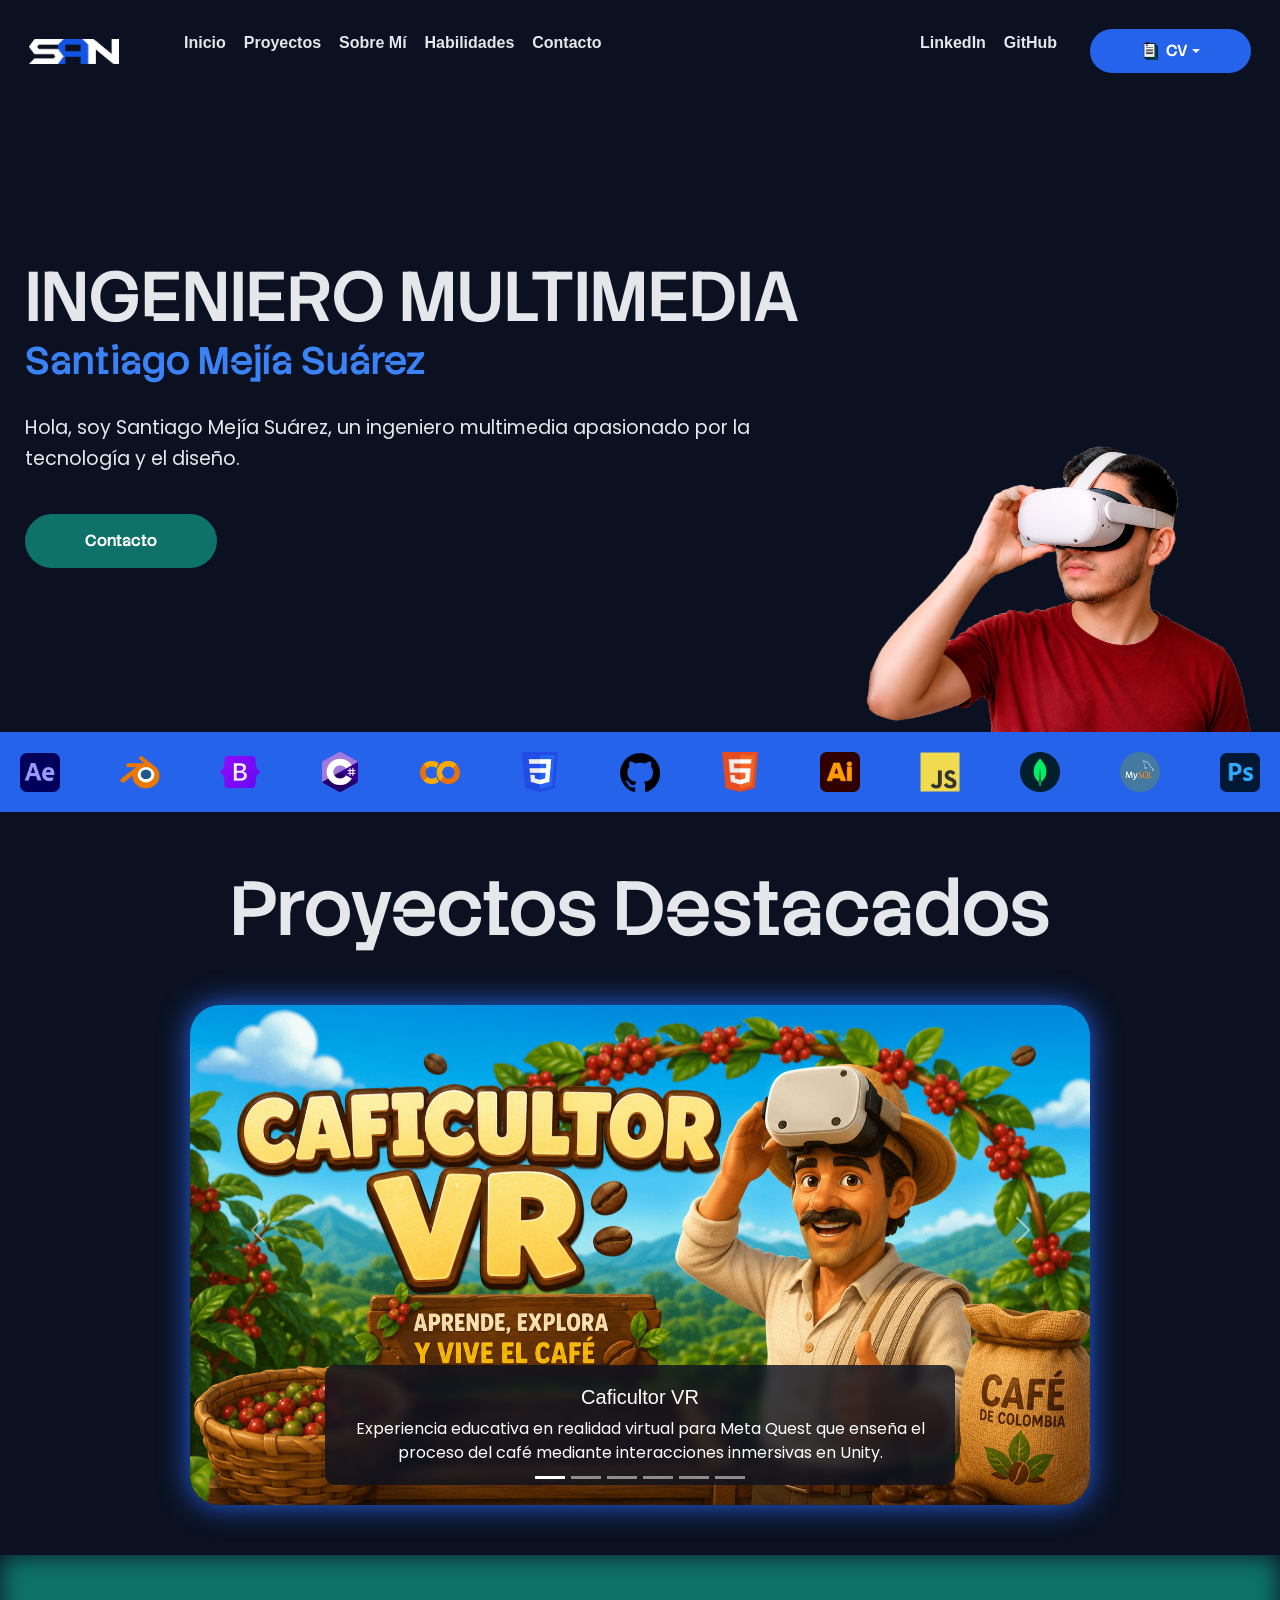
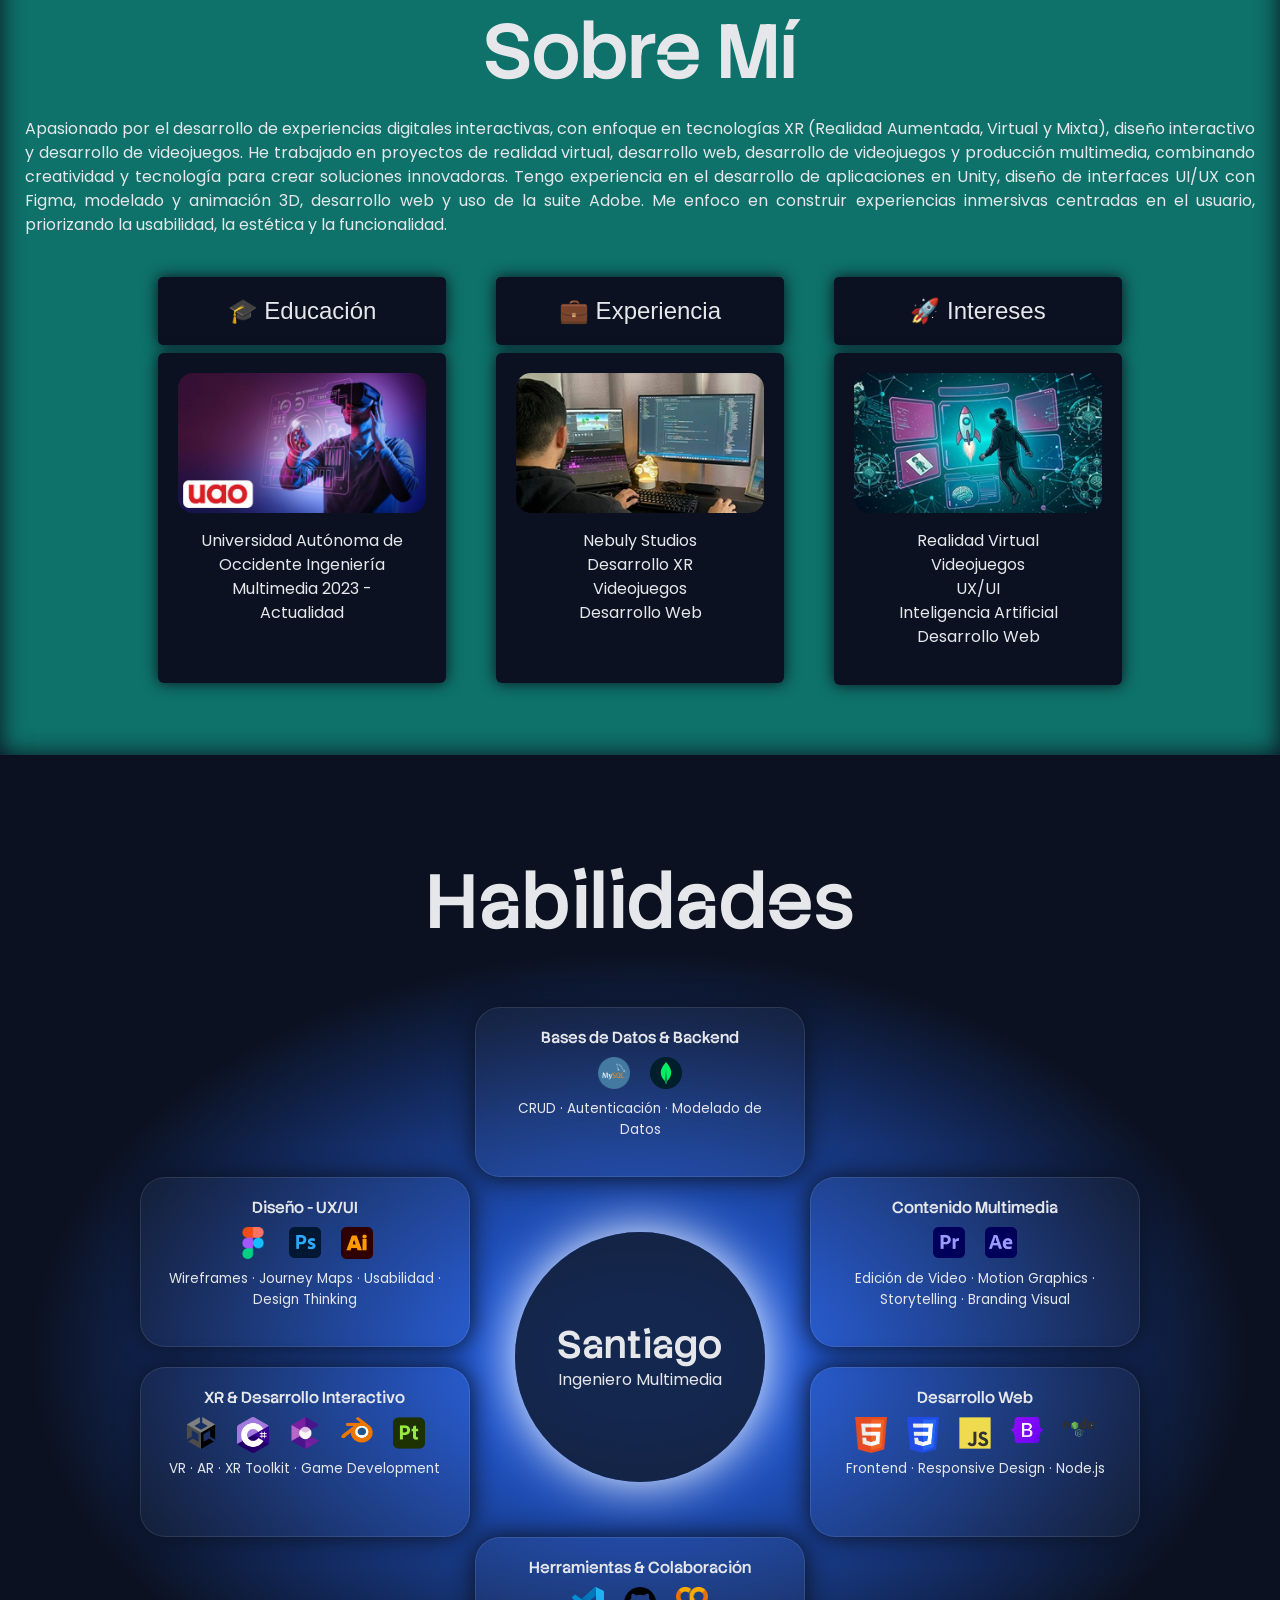
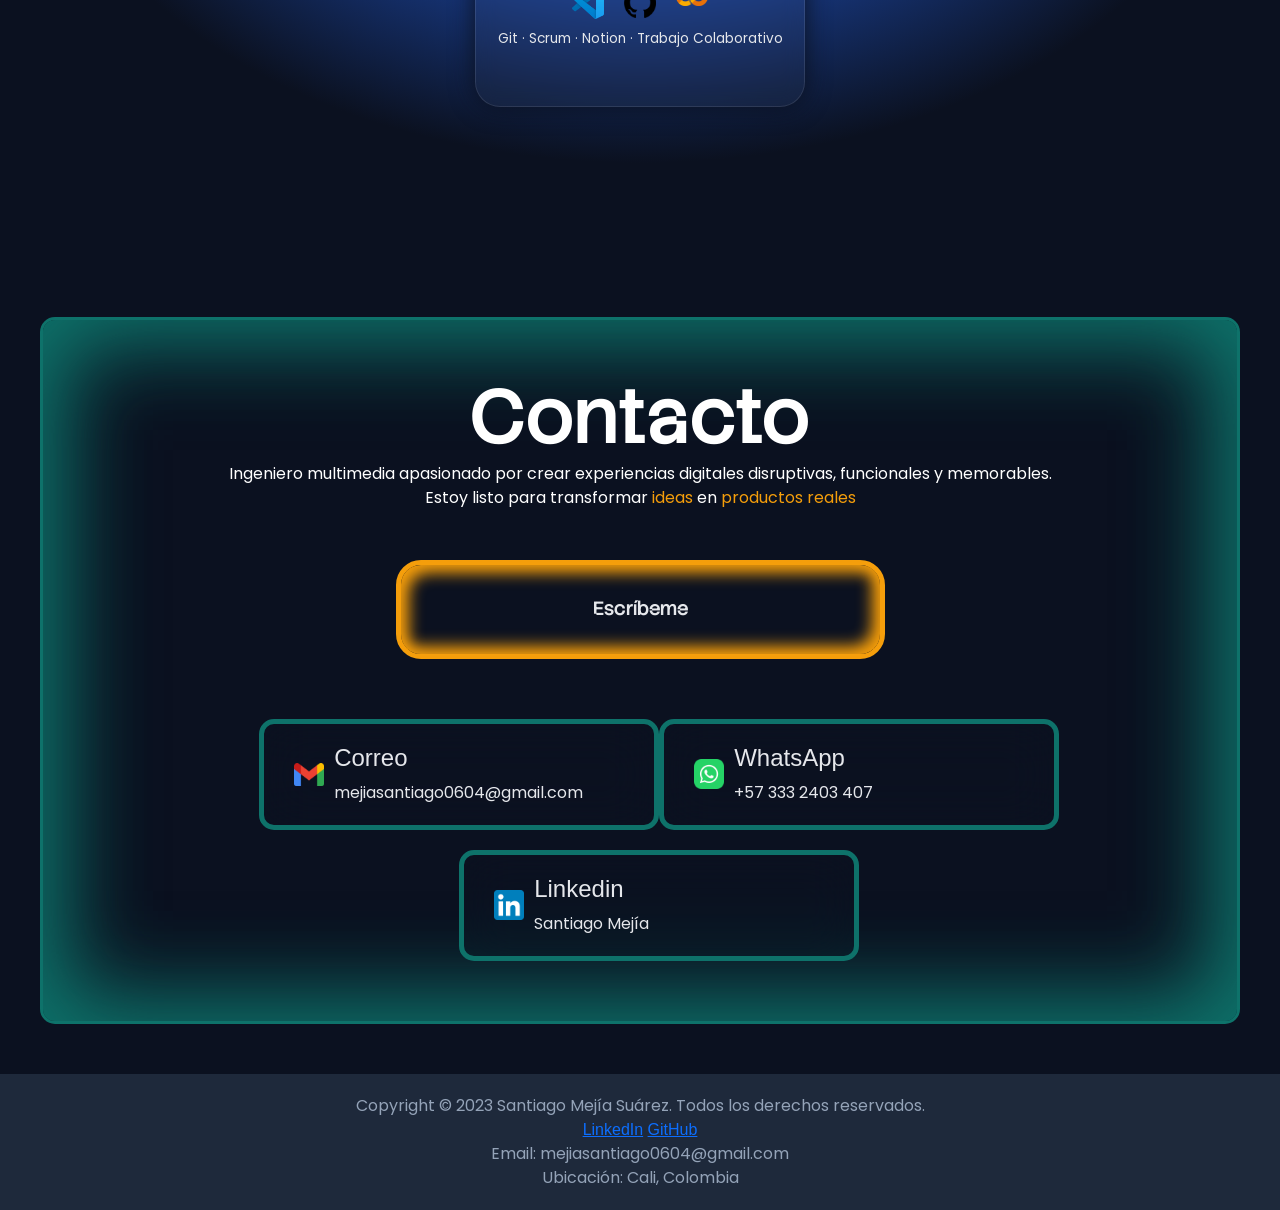
==== commit 7ccc91b9: "." ====
--- a/index.html
+++ b/index.html
@@ -565,7 +565,6 @@
         </div>
 
         <div class="skill-center">
-          <img src="tuFoto.png" alt="">
           <h3>Santiago</h3>
           <p>Ingeniero Multimedia</p>
         </div>
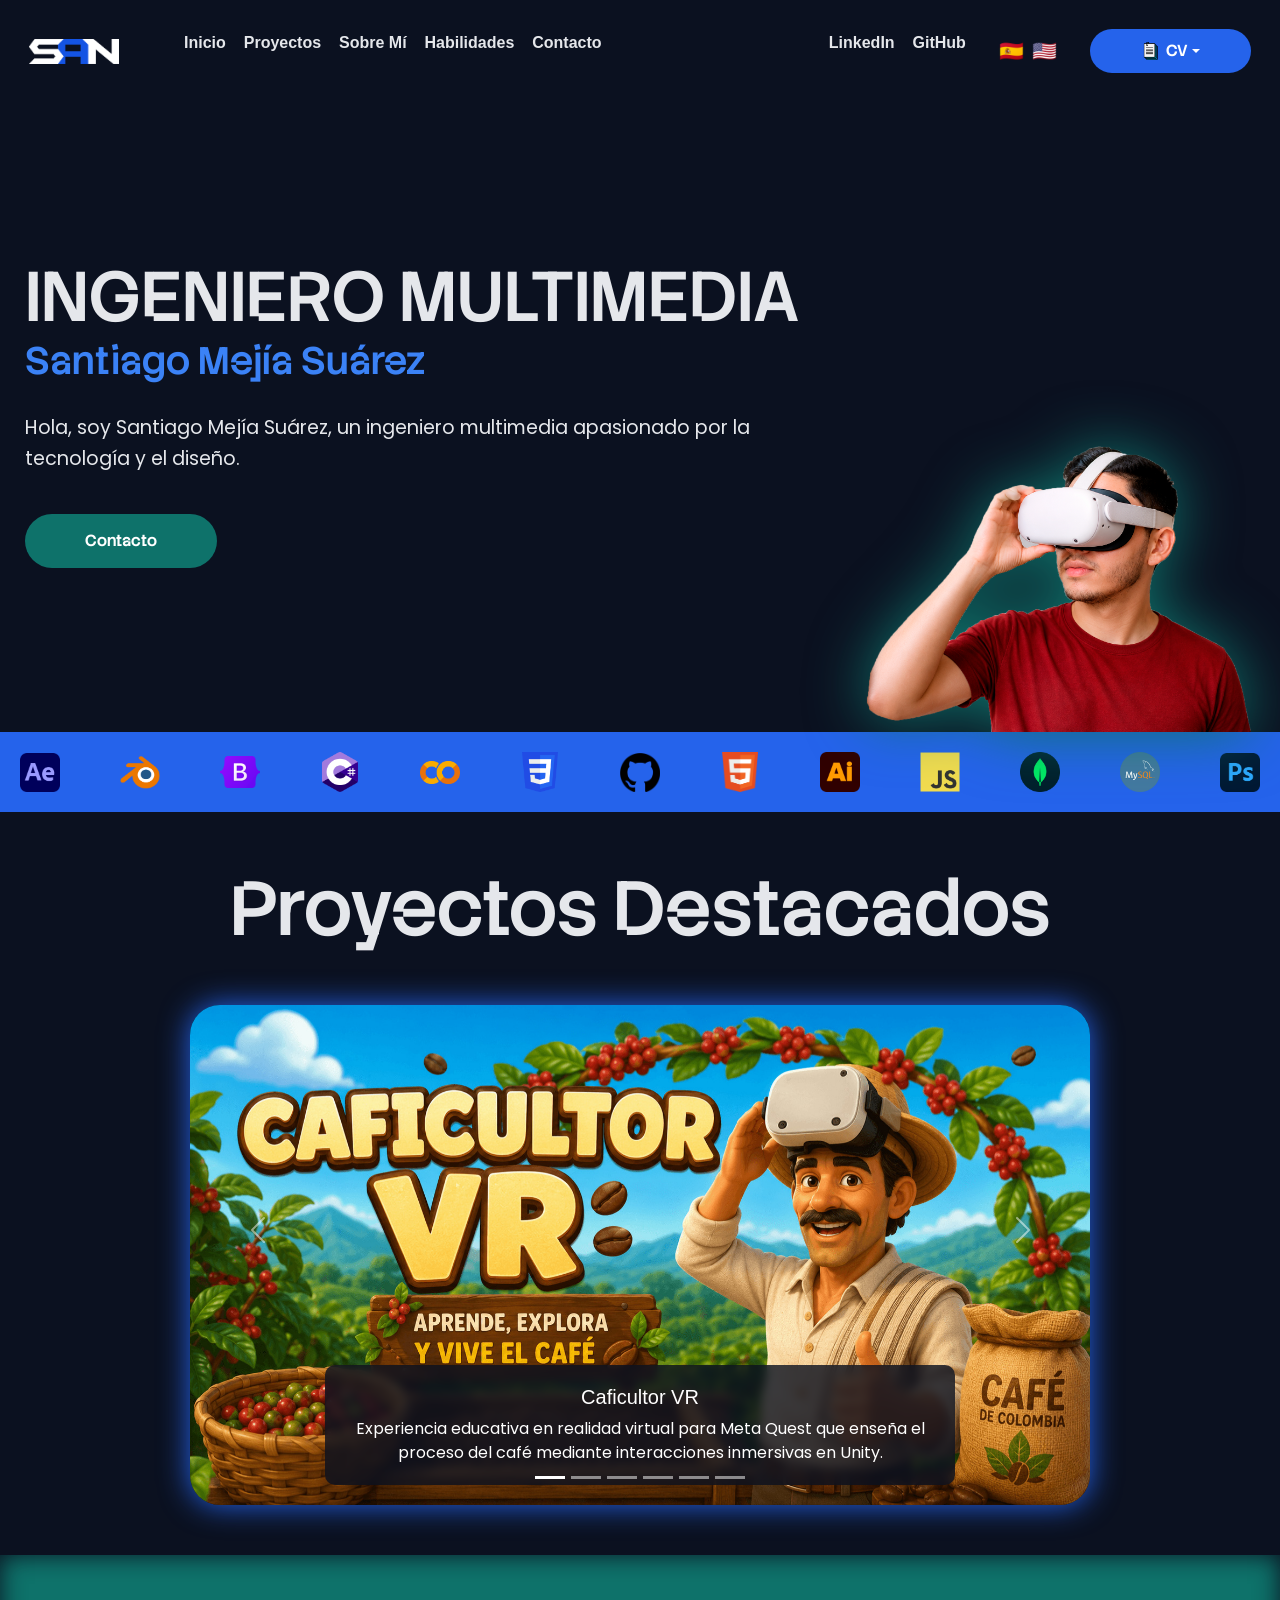
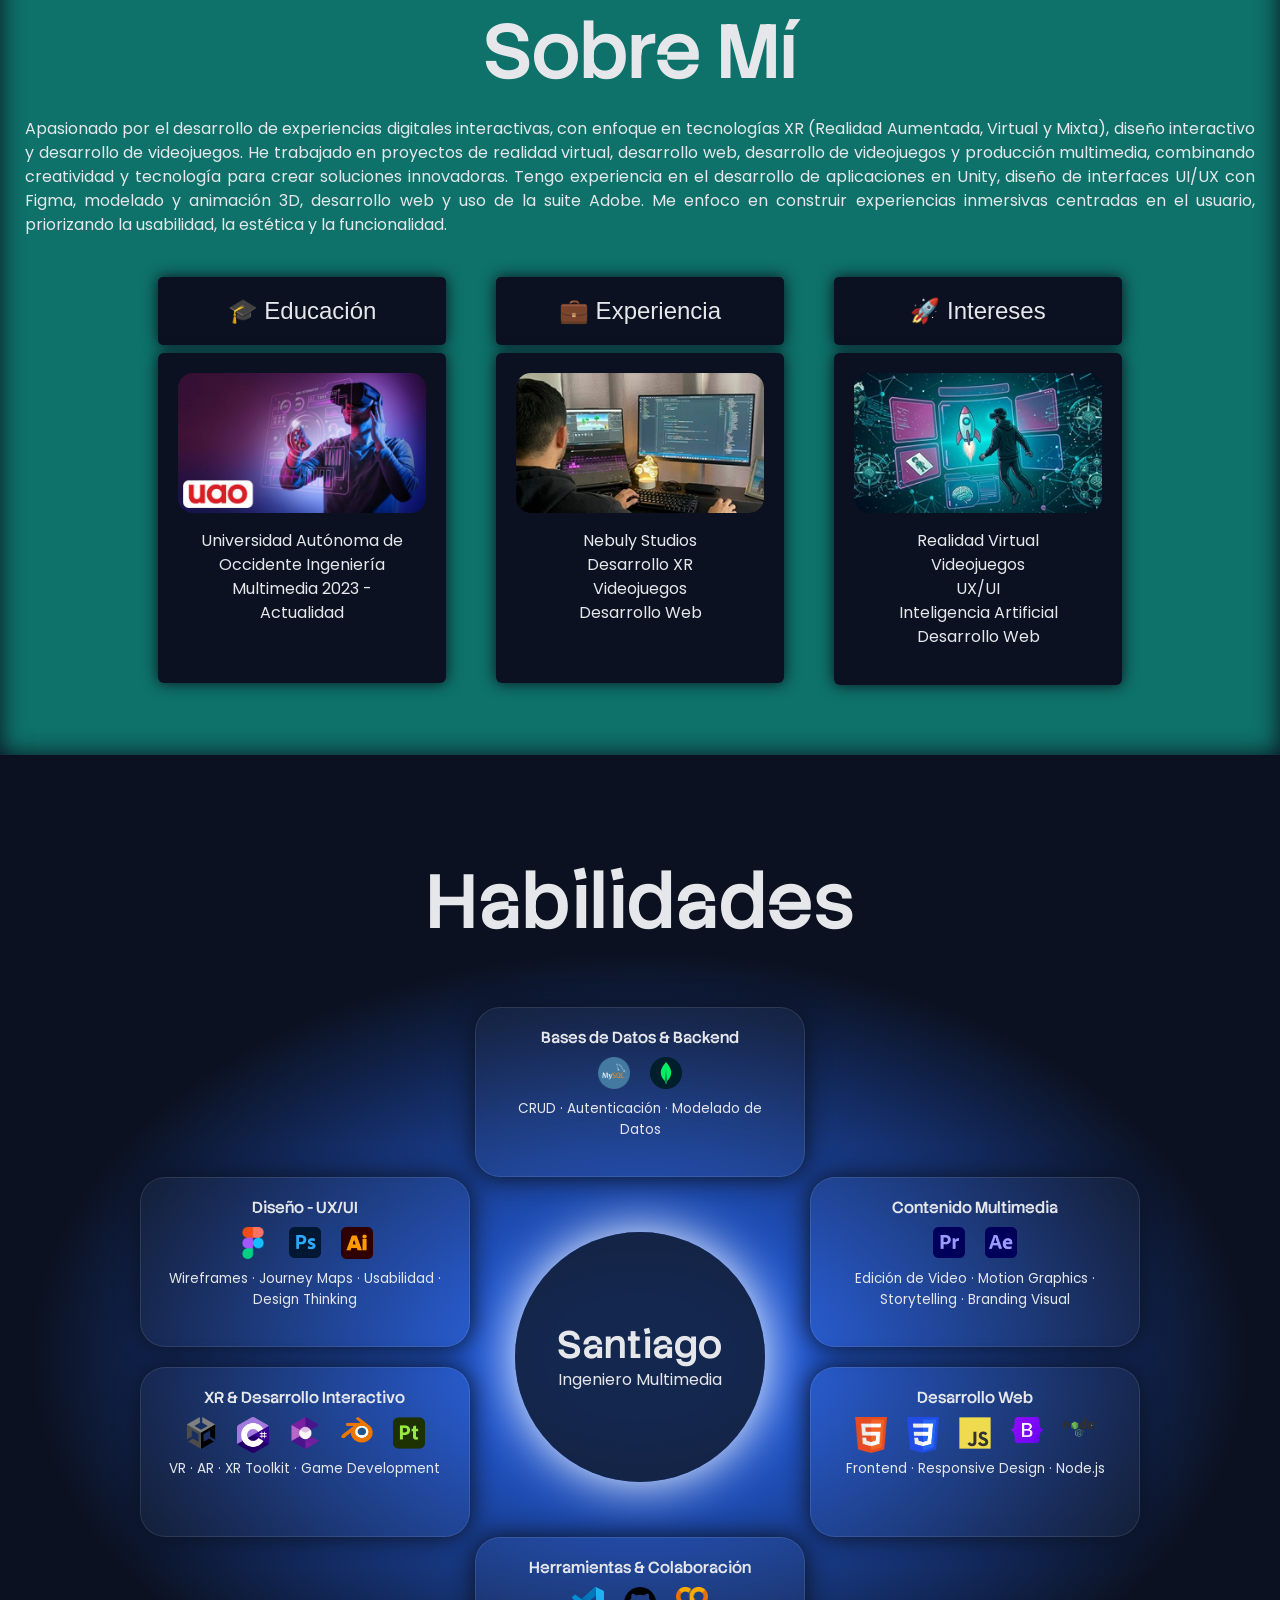
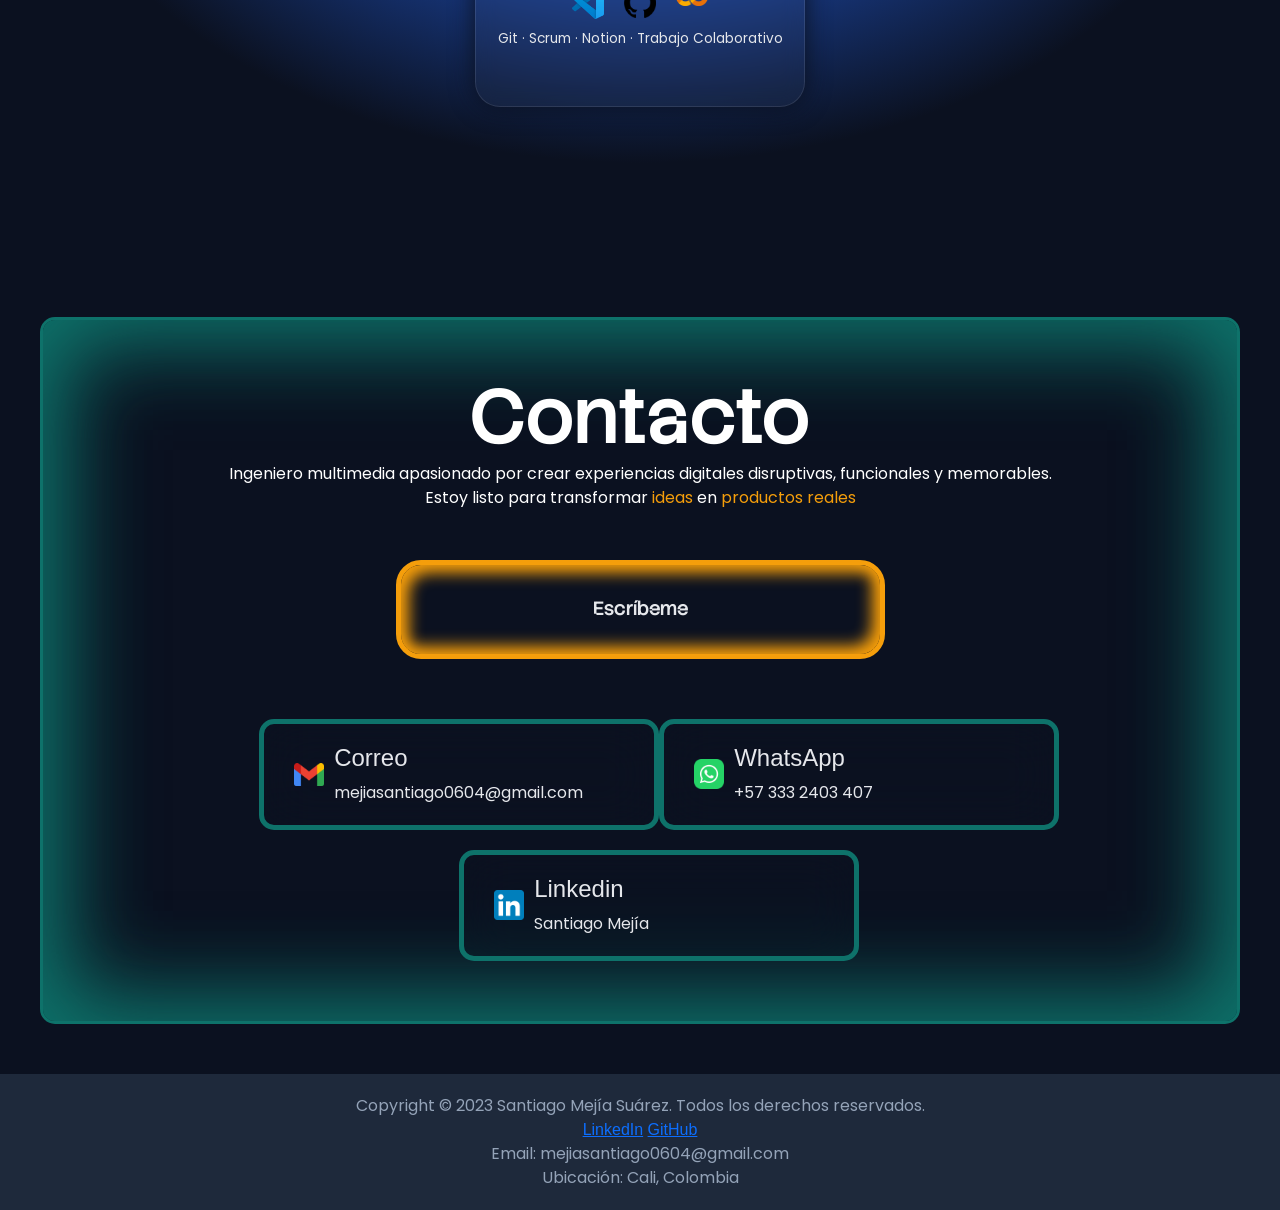
==== commit 2d5a56b5: "primeras secciones con cambio de idioma funcional" ====
--- a/index.html
+++ b/index.html
@@ -48,20 +48,20 @@
         </div>
 
         <ul class="header-nav-links" id="header-nav-links">
-          <li><a href="#hero">Inicio</a></li>
-          <li><a href="#projects">Proyectos</a></li>
-          <li><a href="#about">Sobre Mí</a></li>
-          <li><a href="#skills">Habilidades</a></li>
-          <li><a href="#contact">Contacto</a></li>
-          <li class="header-mobile-social-link"><a href="https://www.linkedin.com/in/santiago-mejiasuarez/" target="_blank"
-            rel="noopener noreferrer">LinkedIn</a></li>
+          <li><a href="#hero" data-section="header" data-value="hero">Inicio</a></li>
+          <li><a href="#projects" data-section="header" data-value="projects">Proyectos</a></li>
+          <li><a href="#about" data-section="header" data-value="about">Sobre Mí</a></li>
+          <li><a href="#skills" data-section="header" data-value="skills">Habilidades</a></li>
+          <li><a href="#contact" data-section="header" data-value="contact">Contacto</a></li>
+          <li class="header-mobile-social-link"><a href="https://www.linkedin.com/in/santiago-mejiasuarez/"
+              target="_blank" rel="noopener noreferrer">LinkedIn</a></li>
           <li class="header-mobile-social-link"><a href="https://github.com/SantiagoMejia064" target="_blank"
-            rel="noopener noreferrer">GitHub</a></li>
+              rel="noopener noreferrer">GitHub</a></li>
         </ul>
 
         <ul class="header-social-links">
           <li><a href="https://www.linkedin.com/in/santiago-mejiasuarez/" target="_blank"
-            rel="noopener noreferrer">LinkedIn</a></li>
+              rel="noopener noreferrer">LinkedIn</a></li>
           <li><a href="https://github.com/SantiagoMejia064" target="_blank" rel="noopener noreferrer">GitHub</a></li>
         </ul>
         <!--
@@ -74,6 +74,10 @@
           </a>
           -->
 
+        <div class="languages">
+          <button class="langbtn" data-language="es">🇪🇸</button>
+          <button class="langbtn" data-language="en">🇺🇸</button>
+        </div>
         <div class="dropdown">
           <a class="btn btn-primary dropdown-toggle" href="#" role="button" data-bs-toggle="dropdown"
             aria-expanded="false">
@@ -112,14 +116,14 @@
     <section id="hero">
       <div class="hero-container">
         <div class="hero-content">
-          <h1>INGENIERO MULTIMEDIA</h1>
-          <h3>Santiago Mejía Suárez</h3>
-          <p>
+          <h1 data-section="hero" data-value="title">INGENIERO MULTIMEDIA</h1>
+          <h3 data-section="hero" data-value="name">Santiago Mejía Suárez</h3>
+          <p data-section="hero" data-value="text">
             Hola, soy Santiago Mejía Suárez, un ingeniero multimedia
             apasionado por la tecnología y el diseño.
           </p>
 
-          <a href="#contact" class="btn-contacto">Contacto</a>
+          <a href="#contact" class="btn-contacto" data-section="hero" data-value="button">Contacto</a>
         </div>
 
         <div class="hero-image">
@@ -671,4 +675,4 @@
   <script src="./src/js/main.js"></script>
 </body>
 
-</html>
+</html>
--- a/src/css/main.css
+++ b/src/css/main.css
@@ -44,7 +44,7 @@
     border-radius: 0;
     display: grid;
     position: relative;
-    grid-template-columns: auto minmax(0, 1fr) auto auto;
+    grid-template-columns: auto minmax(0, 1fr) auto auto auto;
     justify-content: space-between;
     align-items: center;
     padding: clamp(12px, 1.5vw, 20px);
@@ -60,6 +60,19 @@
     background-color: var(--bg-primary-transparent);
     box-shadow: 0 8px 10px #2564eb2f;
     border-radius: 50px;
+}
+
+.languages {
+    display: flex;
+    gap: .5rem;
+}
+
+.langbtn {
+    background-color: transparent;
+    color: var(--white);
+    font-size: 1.25rem;
+    border: 0;
+    cursor: pointer;
 }
 
 .header-logo {
@@ -243,6 +256,11 @@
     align-self: flex-end;
 }
 
+.hero-image img {
+    filter:
+        drop-shadow(0 0 30px #0e726a);
+}
+
 .carousel-hero {
     --carousel-gap: 20px;
     display: flex;
@@ -267,6 +285,7 @@
     padding-right: var(--carousel-gap);
     box-sizing: border-box;
     animation: spin 20s linear infinite;
+
 }
 
 .card-hero {
@@ -701,7 +720,7 @@
 
 @media (max-width: 1200px) {
     .header-nav-container {
-        grid-template-columns: auto minmax(0, 1fr) auto auto;
+        grid-template-columns: auto minmax(0, 1fr) auto auto auto;
     }
 
     .header-social-links {
@@ -740,7 +759,7 @@
     }
 
     .header-nav-container {
-        grid-template-columns: auto auto auto;
+        grid-template-columns: auto auto auto auto;
         justify-content: space-between;
     }
 
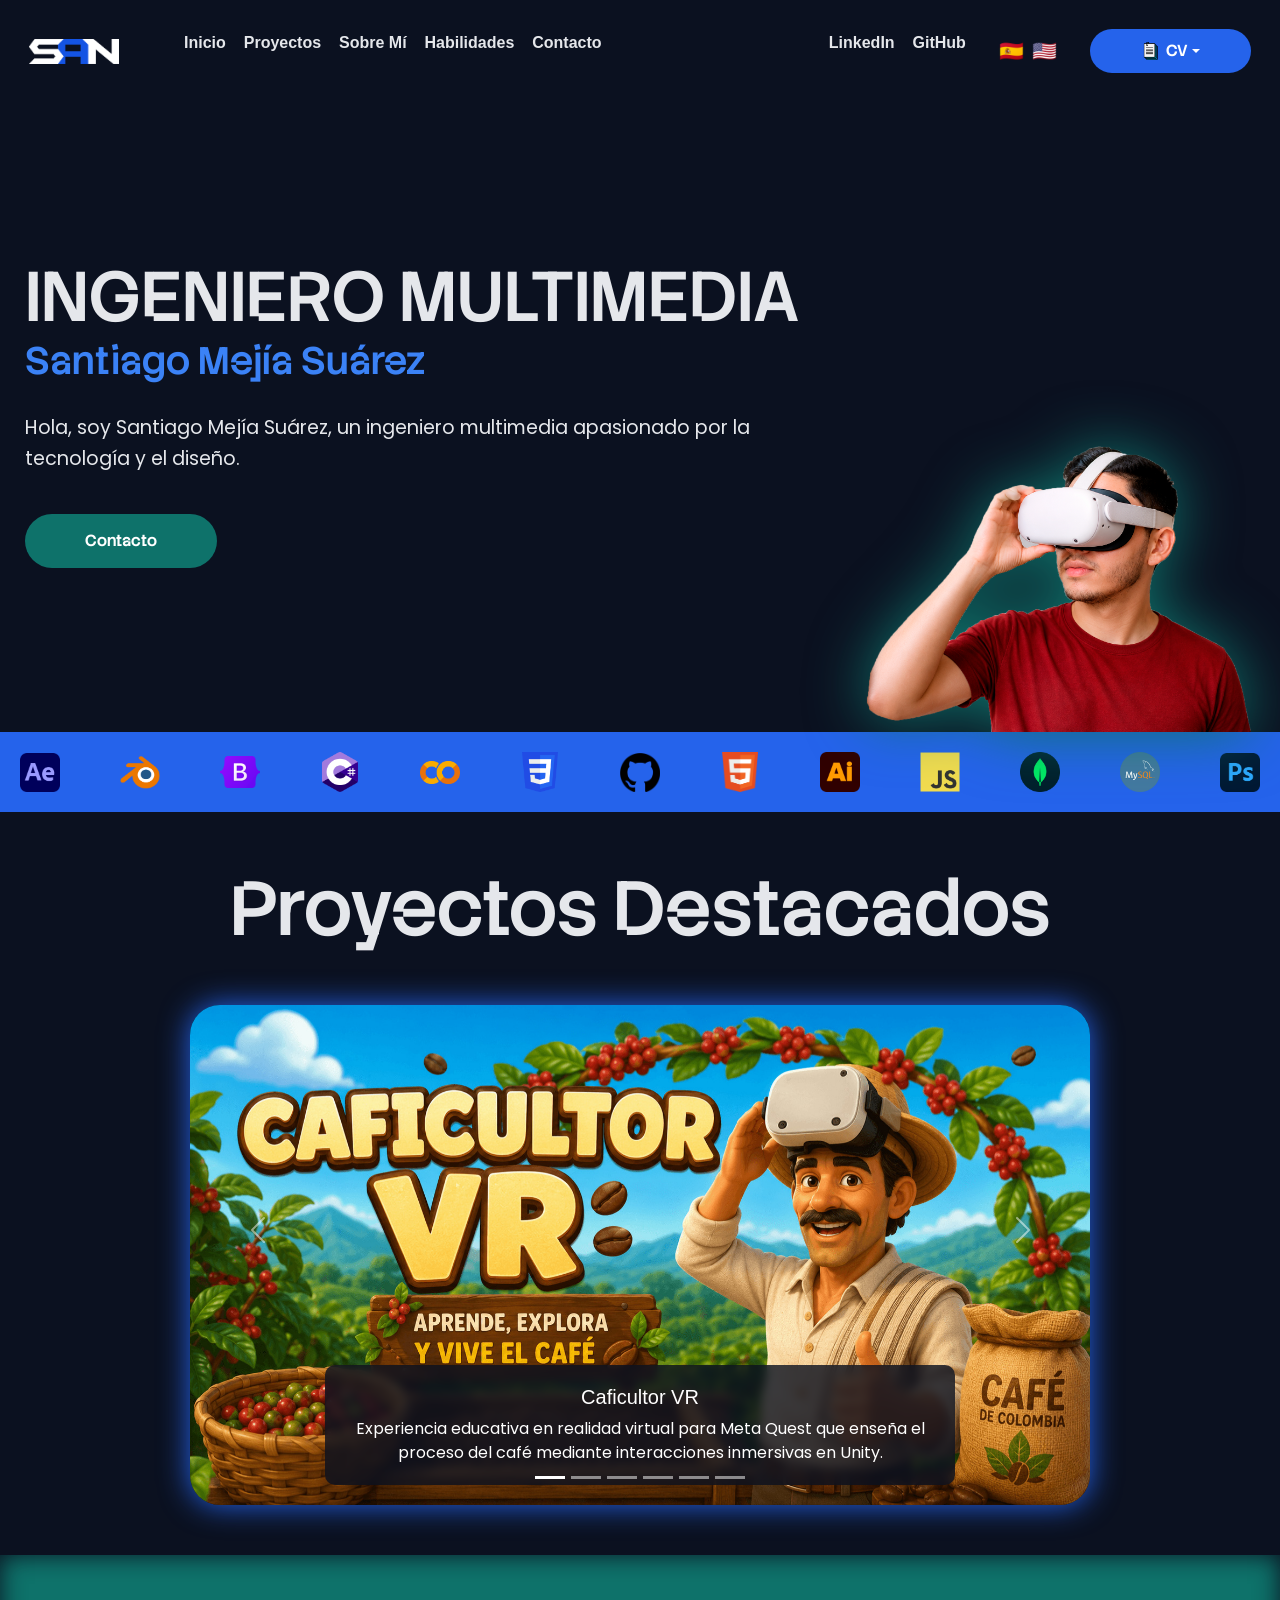
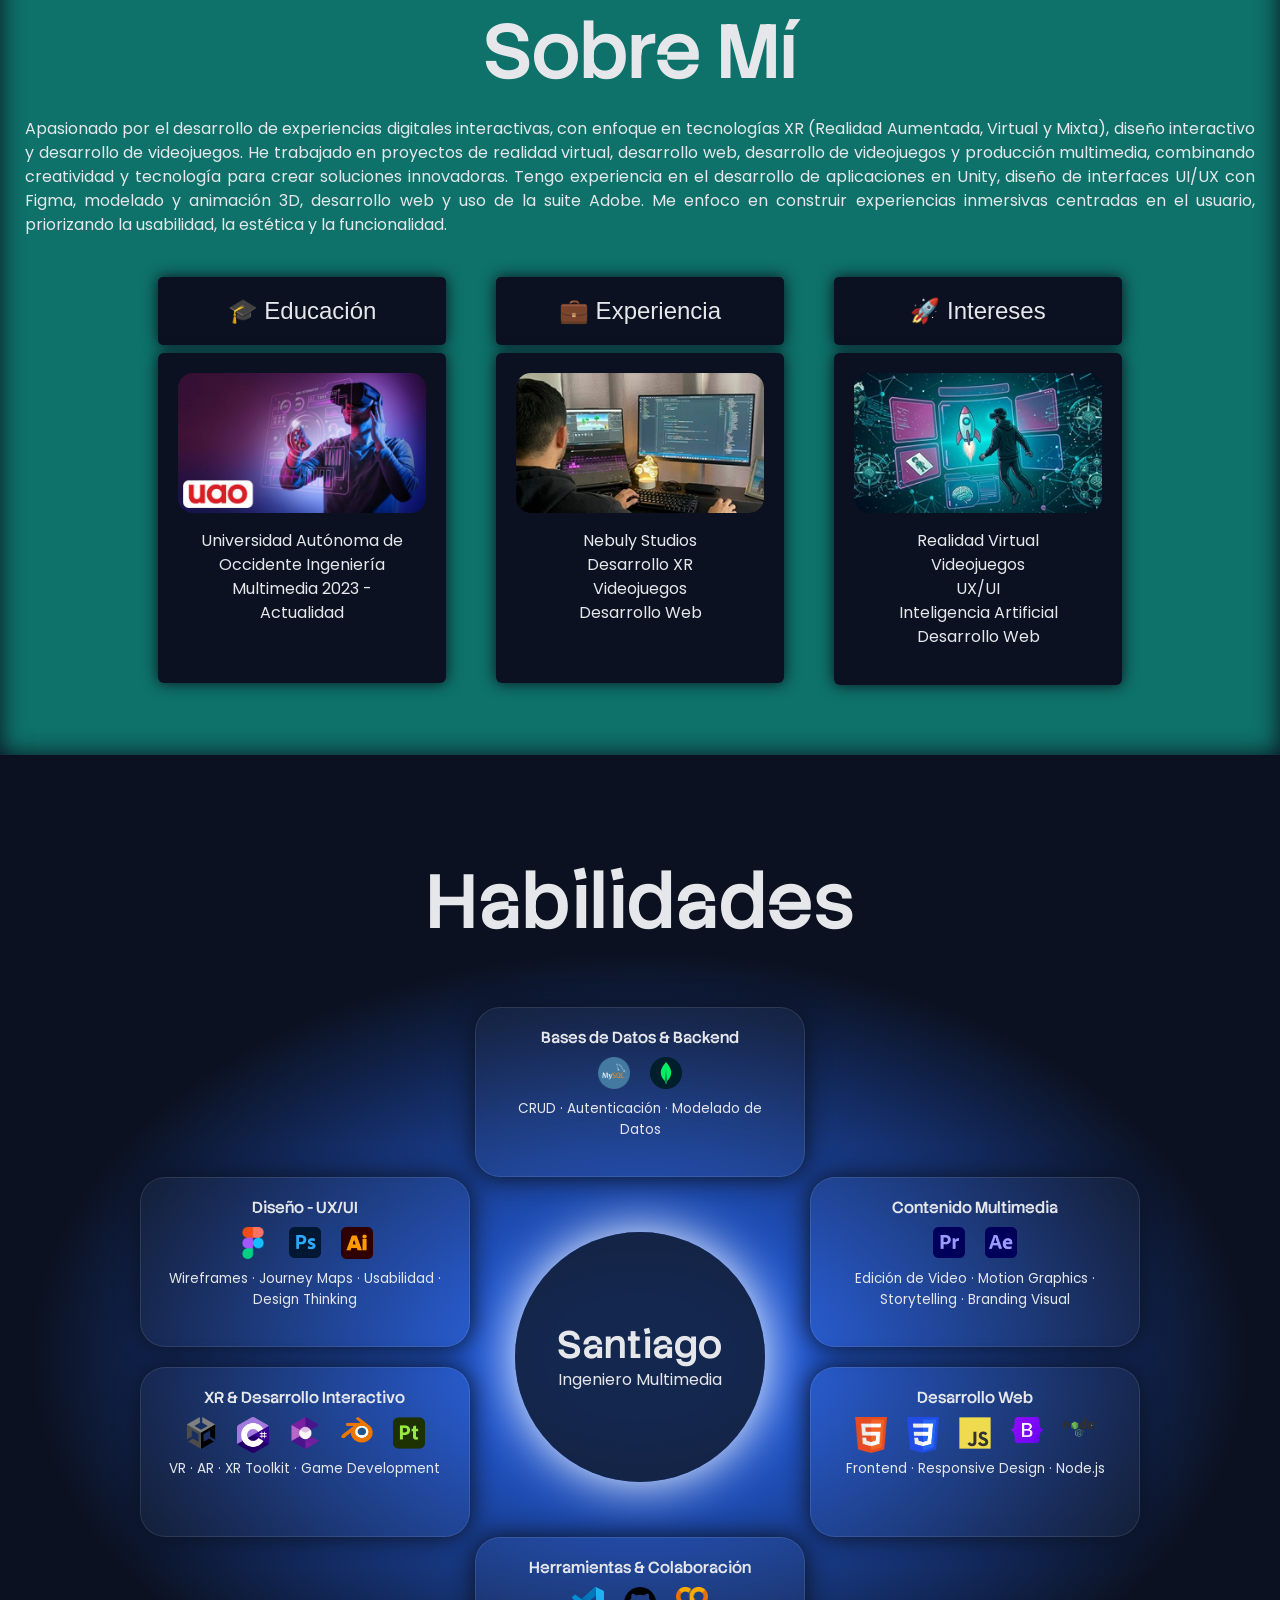
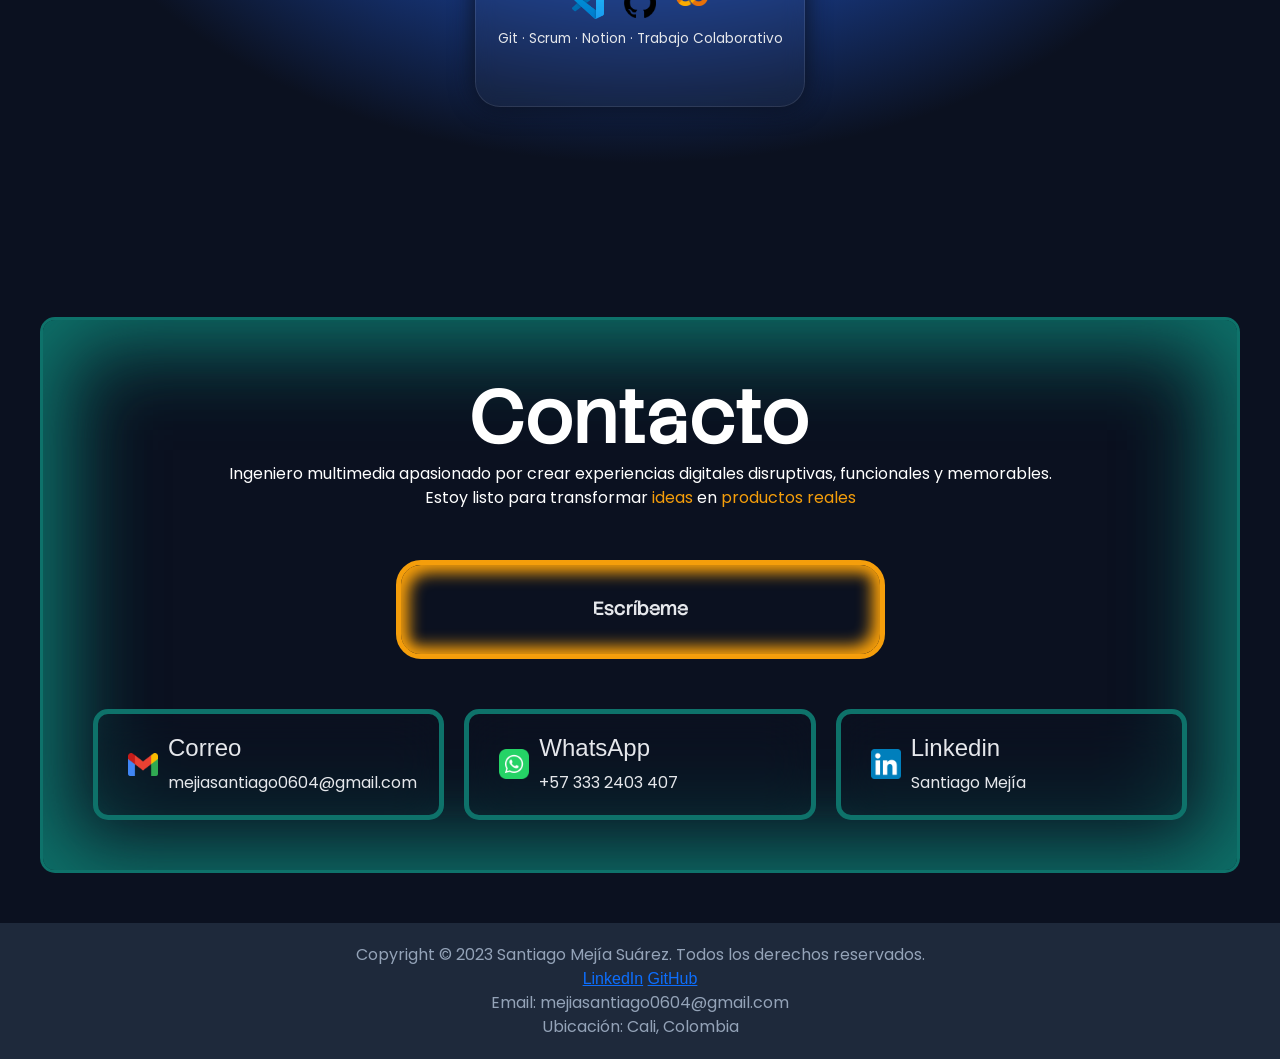
==== commit 62074ffc: "Página con versión en inglés completa" ====
--- a/index.html
+++ b/index.html
@@ -54,15 +54,16 @@
           <li><a href="#skills" data-section="header" data-value="skills">Habilidades</a></li>
           <li><a href="#contact" data-section="header" data-value="contact">Contacto</a></li>
           <li class="header-mobile-social-link"><a href="https://www.linkedin.com/in/santiago-mejiasuarez/"
-              target="_blank" rel="noopener noreferrer">LinkedIn</a></li>
+              target="_blank" rel="noopener noreferrer" data-section="header" data-value="linkedin">LinkedIn</a></li>
           <li class="header-mobile-social-link"><a href="https://github.com/SantiagoMejia064" target="_blank"
-              rel="noopener noreferrer">GitHub</a></li>
+              rel="noopener noreferrer" data-section="header" data-value="github">GitHub</a></li>
         </ul>
 
         <ul class="header-social-links">
           <li><a href="https://www.linkedin.com/in/santiago-mejiasuarez/" target="_blank"
-              rel="noopener noreferrer">LinkedIn</a></li>
-          <li><a href="https://github.com/SantiagoMejia064" target="_blank" rel="noopener noreferrer">GitHub</a></li>
+              rel="noopener noreferrer" data-section="header" data-value="linkedin">LinkedIn</a></li>
+          <li><a href="https://github.com/SantiagoMejia064" target="_blank" rel="noopener noreferrer"
+              data-section="header" data-value="github">GitHub</a></li>
         </ul>
         <!--
           <a
@@ -82,17 +83,19 @@
           <a class="btn btn-primary dropdown-toggle" href="#" role="button" data-bs-toggle="dropdown"
             aria-expanded="false">
             <img src="./assets/images/icons/documentoIcono.png" alt="Documento" />
-            CV
+            <span data-section="header" data-value="cv">CV</span>
           </a>
 
           <ul class="dropdown-menu">
             <li>
               <a class="dropdown-item" href="./assets/documents/HOJA_DE_VIDA-SANTIAGO_MEJIA_SUAREZ.pdf"
-                download="HOJA_DE_VIDA-SANTIAGO_MEJIA_SUAREZ.pdf">CV en español</a>
+                download="HOJA_DE_VIDA-SANTIAGO_MEJIA_SUAREZ.pdf" data-section="header"
+                data-value="spanishCv">CV en español</a>
             </li>
             <li>
               <a class="dropdown-item" href="./assets/documents/Resume-Santiago_Mejia_Suarez.pdf"
-                download="Resume-Santiago_Mejia_Suarez.pdf">English CV</a>
+                download="Resume-Santiago_Mejia_Suarez.pdf" data-section="header"
+                data-value="englishCv">English CV</a>
             </li>
           </ul>
 
@@ -270,7 +273,7 @@
 
     <!-----------------------------------------------------Sección Proyectos----------------------------------------------------->
     <section id="projects">
-      <h2>Proyectos Destacados</h2>
+      <h2 data-section="projects" data-value="title">Proyectos Destacados</h2>
 
 
       <div id="carouselExampleCaptions" class="carousel slide projects-carousel" data-bs-ride="carousel"
@@ -294,8 +297,8 @@
             <img src="./assets/images/projects/caficultor-vr/portafa_caficultorVR.jpg" class="d-block w-100"
               alt="Modelo 3D Realista Project">
             <div class="carousel-caption d-none d-md-block">
-              <h5>Caficultor VR</h5>
-              <p>Experiencia educativa en realidad virtual para Meta Quest que enseña el proceso del café mediante
+              <h5 data-section="projects" data-value="caficultorTitle">Caficultor VR</h5>
+              <p data-section="projects" data-value="caficultorText">Experiencia educativa en realidad virtual para Meta Quest que enseña el proceso del café mediante
                 interacciones inmersivas en Unity.</p>
             </div>
           </div>
@@ -303,8 +306,8 @@
             <img src="./assets/images/projects/copiaBancoDeOccidente.jpg" class="d-block w-100"
               alt="Copia Banco de Occidente Project">
             <div class="carousel-caption d-none d-md-block">
-              <h5>Copia Banco de Occidente</h5>
-              <p>Aplicación web con autenticación de usuarios, registro seguro y gestión de sesiones utilizando Node.js,
+              <h5 data-section="projects" data-value="bankTitle">Copia Banco de Occidente</h5>
+              <p data-section="projects" data-value="bankText">Aplicación web con autenticación de usuarios, registro seguro y gestión de sesiones utilizando Node.js,
                 MySQL y bcrypt.</p>
             </div>
           </div>
@@ -312,8 +315,8 @@
             <img src="./assets/images/projects/Objeto_realista/General-1.jpg" class="d-block w-100"
               alt="Modelo 3D Realista Project">
             <div class="carousel-caption d-none d-md-block">
-              <h5>Modelo 3D Realista</h5>
-              <p>Modelado, texturización y renderizado de una PC gamer realista utilizando Blender, Substance 3D Painter
+              <h5 data-section="projects" data-value="modelTitle">Modelo 3D Realista</h5>
+              <p data-section="projects" data-value="modelText">Modelado, texturización y renderizado de una PC gamer realista utilizando Blender, Substance 3D Painter
                 y Cycles.</p>
             </div>
           </div>
@@ -321,8 +324,8 @@
             <img src="./assets/images/projects/Fanta_blast/key_visual.jpg" class="d-block w-100"
               alt="Modelo 3D Realista Project">
             <div class="carousel-caption d-none d-md-block">
-              <h5>Fanta blast</h5>
-              <p>Proyecto de branding que incluyó la creación de identidad visual, piezas gráficas y un spot
+              <h5 data-section="projects" data-value="fantaTitle">Fanta blast</h5>
+              <p data-section="projects" data-value="fantaText">Proyecto de branding que incluyó la creación de identidad visual, piezas gráficas y un spot
                 publicitario para una marca conceptual.</p>
             </div>
           </div>
@@ -330,8 +333,8 @@
             <img src="./assets/images/projects/resident_evil/portada_resident_evil.jpg" class="d-block w-100"
               alt="Modelo 3D Realista Project">
             <div class="carousel-caption d-none d-md-block">
-              <h5>Resident Evil</h5>
-              <p>Videojuego 3D inspirado en Resident Evil con IA de enemigos, puzzles y mecánicas clásicas desarrollado
+              <h5 data-section="projects" data-value="residentTitle">Resident Evil</h5>
+              <p data-section="projects" data-value="residentText">Videojuego 3D inspirado en Resident Evil con IA de enemigos, puzzles y mecánicas clásicas desarrollado
                 en Unity.</p>
             </div>
           </div>
@@ -339,8 +342,8 @@
             <img src="./assets/images/projects/molassault/inicioWebMollasault.jpg" class="d-block w-100"
               alt="Mollasault Project">
             <div class="carousel-caption d-none d-md-block">
-              <h5>Mollasault and web site</h5>
-              <p>Videojuego narrativo y plataforma web tipo bitácora desarrollados en Nebuly Studios con Unity,
+              <h5 data-section="projects" data-value="molassaultTitle">Mollasault and web site</h5>
+              <p data-section="projects" data-value="molassaultText">Videojuego narrativo y plataforma web tipo bitácora desarrollados en Nebuly Studios con Unity,
                 desarrollo web y herramientas de IA.</p>
             </div>
           </div>
@@ -348,12 +351,12 @@
         <button class="carousel-control-prev" type="button" data-bs-target="#carouselExampleCaptions"
           data-bs-slide="prev">
           <span class="carousel-control-prev-icon" aria-hidden="true"></span>
-          <span class="visually-hidden">Previous</span>
+          <span class="visually-hidden" data-section="projects" data-value="previous">Previous</span>
         </button>
         <button class="carousel-control-next" type="button" data-bs-target="#carouselExampleCaptions"
           data-bs-slide="next">
           <span class="carousel-control-next-icon" aria-hidden="true"></span>
-          <span class="visually-hidden">Next</span>
+          <span class="visually-hidden" data-section="projects" data-value="next">Next</span>
         </button>
       </div>
     </section>
@@ -368,12 +371,12 @@
       <div class="about-container">
 
         <div class="about-title">
-          <h2>Sobre Mí</h2>
+          <h2 data-section="about" data-value="title">Sobre Mí</h2>
         </div>
 
         <div class="about-info">
 
-          <p>
+          <p data-section="about" data-value="text">
             Apasionado por el desarrollo de experiencias digitales interactivas, con enfoque en tecnologías XR (Realidad
             Aumentada, Virtual y Mixta), diseño interactivo y desarrollo de videojuegos. He trabajado en proyectos de
             realidad virtual, desarrollo web, desarrollo de videojuegos y producción multimedia, combinando creatividad
@@ -389,12 +392,12 @@
 
           <div class="education">
 
-            <h4>🎓 Educación</h4>
+            <h4 data-section="about" data-value="educationTitle">🎓 Educación</h4>
 
             <div class="card" style="width: 18rem;">
               <img src="./assets/images/profile/UAOEducation.jpg" class="card-img-top" alt="...">
               <div class="card-body">
-                <p class="card-text">Universidad Autónoma de Occidente
+                <p class="card-text" data-section="about" data-value="educationText">Universidad Autónoma de Occidente
                   Ingeniería Multimedia
                   2023 - Actualidad</p>
               </div>
@@ -404,12 +407,12 @@
 
           <div class="experience">
 
-            <h4>💼 Experiencia</h4>
+            <h4 data-section="about" data-value="experienceTitle">💼 Experiencia</h4>
 
             <div class="card" style="width: 18rem;">
               <img src="./assets/images/profile/experience.jpg" class="card-img-top" alt="...">
               <div class="card-body">
-                <p class="card-text">Nebuly Studios<br>
+                <p class="card-text" data-section="about" data-value="experienceText">Nebuly Studios<br>
                   Desarrollo XR<br>
                   Videojuegos<br>
                   Desarrollo Web</p>
@@ -420,12 +423,12 @@
 
           <div class="interesting">
 
-            <h4>🚀 Intereses</h4>
+            <h4 data-section="about" data-value="interestsTitle">🚀 Intereses</h4>
 
             <div class="card" style="width: 18rem;">
               <img src="./assets/images/profile/intereses.jpg" class="card-img-top" alt="...">
               <div class="card-body">
-                <p class="card-text">Realidad Virtual<br>
+                <p class="card-text" data-section="about" data-value="interestsText">Realidad Virtual<br>
                   Videojuegos<br>
                   UX/UI<br>
                   Inteligencia Artificial<br>
@@ -449,12 +452,12 @@
     <!-----------------------------------------------------Sección Habilidades----------------------------------------------------->
     <section id="skills">
 
-      <h2>Habilidades</h2>
+      <h2 data-section="skills" data-value="title">Habilidades</h2>
 
       <div class="skills-orbit">
 
         <div class="skill-node Diseno">
-          <h4>Diseño - UX/UI</h4>
+          <h4 data-section="skills" data-value="designTitle">Diseño - UX/UI</h4>
 
           <div class="icons">
             <div class="icon">
@@ -468,11 +471,11 @@
             </div>
           </div>
 
-          <p>Wireframes · Journey Maps · Usabilidad · Design Thinking</p>
+          <p data-section="skills" data-value="designText">Wireframes · Journey Maps · Usabilidad · Design Thinking</p>
         </div>
 
         <div class="skill-node Contenido">
-          <h4>Contenido Multimedia</h4>
+          <h4 data-section="skills" data-value="contentTitle">Contenido Multimedia</h4>
 
           <div class="icons">
             <div class="icon">
@@ -483,11 +486,11 @@
             </div>
           </div>
 
-          <p>Edición de Video · Motion Graphics · Storytelling · Branding Visual</p>
+          <p data-section="skills" data-value="contentText">Edición de Video · Motion Graphics · Storytelling · Branding Visual</p>
         </div>
 
         <div class="skill-node Desarrollo">
-          <h4>XR & Desarrollo Interactivo</h4>
+          <h4 data-section="skills" data-value="interactiveTitle">XR & Desarrollo Interactivo</h4>
 
           <div class="icons">
             <div class="icon">
@@ -507,11 +510,11 @@
             </div>
           </div>
 
-          <p>VR · AR · XR Toolkit · Game Development</p>
+          <p data-section="skills" data-value="interactiveText">VR · AR · XR Toolkit · Game Development</p>
         </div>
 
         <div class="skill-node WEB">
-          <h4>Desarrollo Web</h4>
+          <h4 data-section="skills" data-value="webTitle">Desarrollo Web</h4>
 
           <div class="icons">
             <div class="icon">
@@ -531,11 +534,11 @@
             </div>
           </div>
 
-          <p>Frontend · Responsive Design · Node.js</p>
+          <p data-section="skills" data-value="webText">Frontend · Responsive Design · Node.js</p>
         </div>
 
         <div class="skill-node  BD">
-          <h4>Bases de Datos & Backend</h4>
+          <h4 data-section="skills" data-value="backendTitle">Bases de Datos & Backend</h4>
 
           <div class="icons">
             <div class="icon">
@@ -546,11 +549,11 @@
             </div>
           </div>
 
-          <p>CRUD · Autenticación · Modelado de Datos</p>
+          <p data-section="skills" data-value="backendText">CRUD · Autenticación · Modelado de Datos</p>
         </div>
 
         <div class="skill-node Herramientas">
-          <h4>Herramientas & Colaboración</h4>
+          <h4 data-section="skills" data-value="toolsTitle">Herramientas & Colaboración</h4>
 
 
           <div class="icons">
@@ -565,12 +568,12 @@
             </div>
           </div>
 
-          <p>Git · Scrum · Notion · Trabajo Colaborativo</p>
+          <p data-section="skills" data-value="toolsText">Git · Scrum · Notion · Trabajo Colaborativo</p>
         </div>
 
         <div class="skill-center">
-          <h3>Santiago</h3>
-          <p>Ingeniero Multimedia</p>
+          <h3 data-section="skills" data-value="centerName">Santiago</h3>
+          <p data-section="skills" data-value="centerRole">Ingeniero Multimedia</p>
         </div>
 
       </div>
@@ -586,14 +589,14 @@
 
       <div class="contact-container">
 
-        <h2>Contacto</h2>
-
-        <p>Ingeniero multimedia apasionado por crear experiencias digitales disruptivas, funcionales y memorables. <br>
+        <h2 data-section="contact" data-value="title">Contacto</h2>
+
+        <p data-section="contact" data-value="text">Ingeniero multimedia apasionado por crear experiencias digitales disruptivas, funcionales y memorables. <br>
           Estoy listo para transformar <span class="resalt-text">ideas</span> en <span class="resalt-text">productos
             reales</span></p>
 
         <a class="btn-writeme" href="https://wa.me/573332403407" target="_blank">
-          Escríbeme
+          <span data-section="contact" data-value="button">Escríbeme</span>
         </a>
 
         <div class="contact-cards-panel">
@@ -605,8 +608,8 @@
 
               <img src="./assets/images/icons/gmailIcono.png" alt="Icono de correo" />
               <div class="info-contact-card">
-                <h4>Correo</h4>
-                <p>mejiasantiago0604@gmail.com</p>
+                <h4 data-section="contact" data-value="emailTitle">Correo</h4>
+                <p data-section="contact" data-value="emailText">mejiasantiago0604@gmail.com</p>
               </div>
 
             </a>
@@ -620,8 +623,8 @@
               <img src="./assets/images/icons/whatsappIcono.png" alt="Icono de whatsApp" />
 
               <div class="info-contact-card">
-                <h4>WhatsApp</h4>
-                <p>+57 333 2403 407</p>
+                <h4 data-section="contact" data-value="whatsappTitle">WhatsApp</h4>
+                <p data-section="contact" data-value="whatsappText">+57 333 2403 407</p>
               </div>
 
 
@@ -635,8 +638,8 @@
 
               <img src="./assets/images/icons/linkedinIcono.png" alt="Icono de linkedIn" />
               <div class="info-contact-card">
-                <h4>Linkedin</h4>
-                <p>Santiago Mejía</p>
+                <h4 data-section="contact" data-value="linkedinTitle">Linkedin</h4>
+                <p data-section="contact" data-value="linkedinText">Santiago Mejía</p>
               </div>
 
 
@@ -656,16 +659,18 @@
       ACÁ ESTÁ EL FOOTER DEL PORTAFOLIO, INCLUYENDO INFORMACIÓN DE COPYRIGHT, ENLACES A REDES SOCIALES, EMAIL Y UBICACIÓN.
       //-->
   <footer>
-    <p>
+    <p data-section="footer" data-value="copyright">
       Copyright &copy; 2023 Santiago Mejía Suárez. Todos los derechos
       reservados.
     </p>
     <div class="social-links">
-      <a href="https://www.linkedin.com/in/santiago-mejiasuarez/" target="_blank" rel="noopener noreferrer">LinkedIn</a>
-      <a href="https://github.com/SantiagoMejia064" target="_blank" rel="noopener noreferrer">GitHub</a>
+      <a href="https://www.linkedin.com/in/santiago-mejiasuarez/" target="_blank" rel="noopener noreferrer"
+        data-section="footer" data-value="linkedin">LinkedIn</a>
+      <a href="https://github.com/SantiagoMejia064" target="_blank" rel="noopener noreferrer" data-section="footer"
+        data-value="github">GitHub</a>
     </div>
-    <p>Email: mejiasantiago0604@gmail.com</p>
-    <p>Ubicación: Cali, Colombia</p>
+    <p data-section="footer" data-value="email">Email: mejiasantiago0604@gmail.com</p>
+    <p data-section="footer" data-value="location">Ubicación: Cali, Colombia</p>
   </footer>
 
   <script src="https://cdn.jsdelivr.net/npm/bootstrap@5.3.3/dist/js/bootstrap.bundle.min.js"
@@ -675,4 +680,4 @@
   <script src="./src/js/main.js"></script>
 </body>
 
-</html>+</html>
--- a/src/css/main.css
+++ b/src/css/main.css
@@ -654,15 +654,18 @@
     display: flex;
     justify-content: center;
     flex-wrap: wrap;
+    gap: 20px;
 }
 
 .contact-cards-panel>div {
-    width: min(400px, 100%);
+    flex: 1 1 calc((100% - 40px) / 3);
+    max-width: 400px;
+    min-width: 0;
 }
 
 .contact-card {
     display: flex;
-    margin: 10px clamp(8px, 1.5vw, 20px);
+    margin: 0;
     padding: 20px;
     min-height: 100px;
     width: 100%;
@@ -890,6 +893,10 @@
     .skill-node {
         width: 100%;
     }
+
+    .contact-cards-panel>div {
+        flex-basis: min(400px, 100%);
+    }
 }
 
 @media (max-width: 768px) {
@@ -1012,4 +1019,4 @@
     .info-contact-card {
         text-align: center;
     }
-}+}
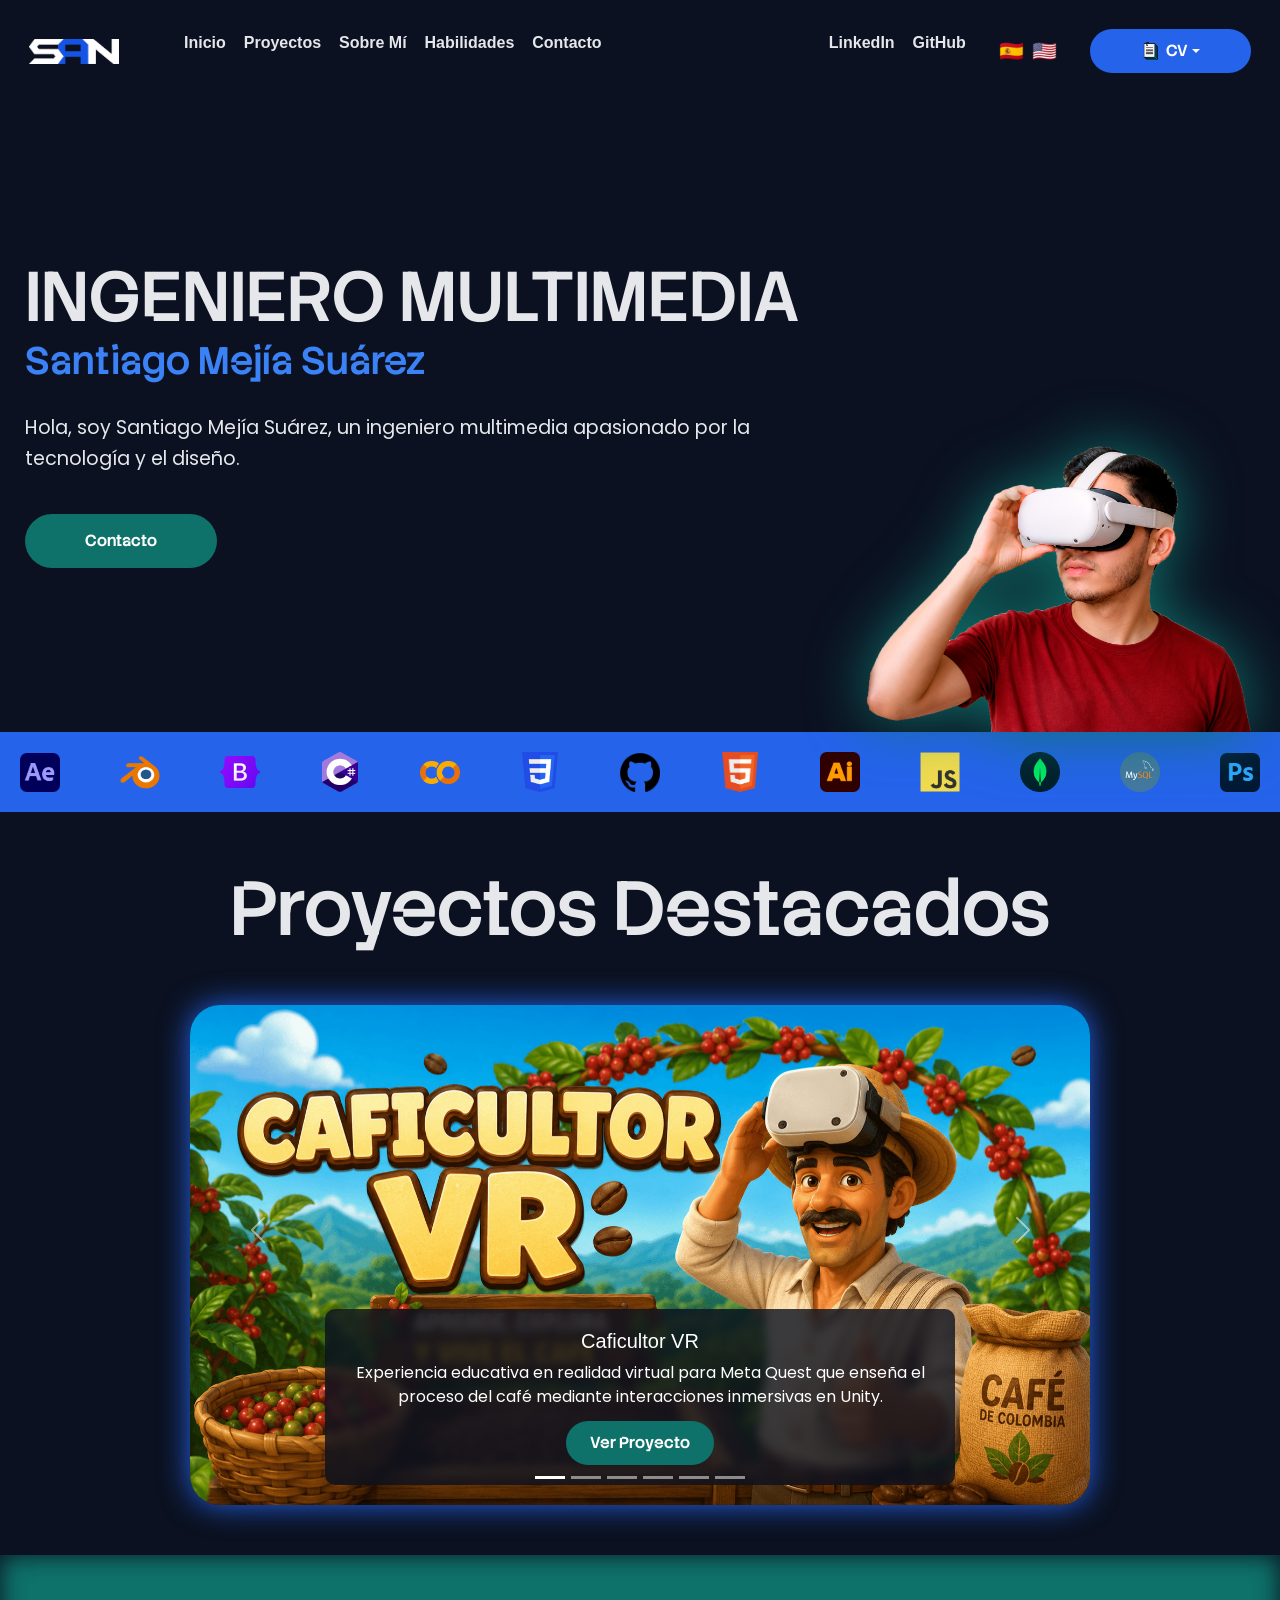
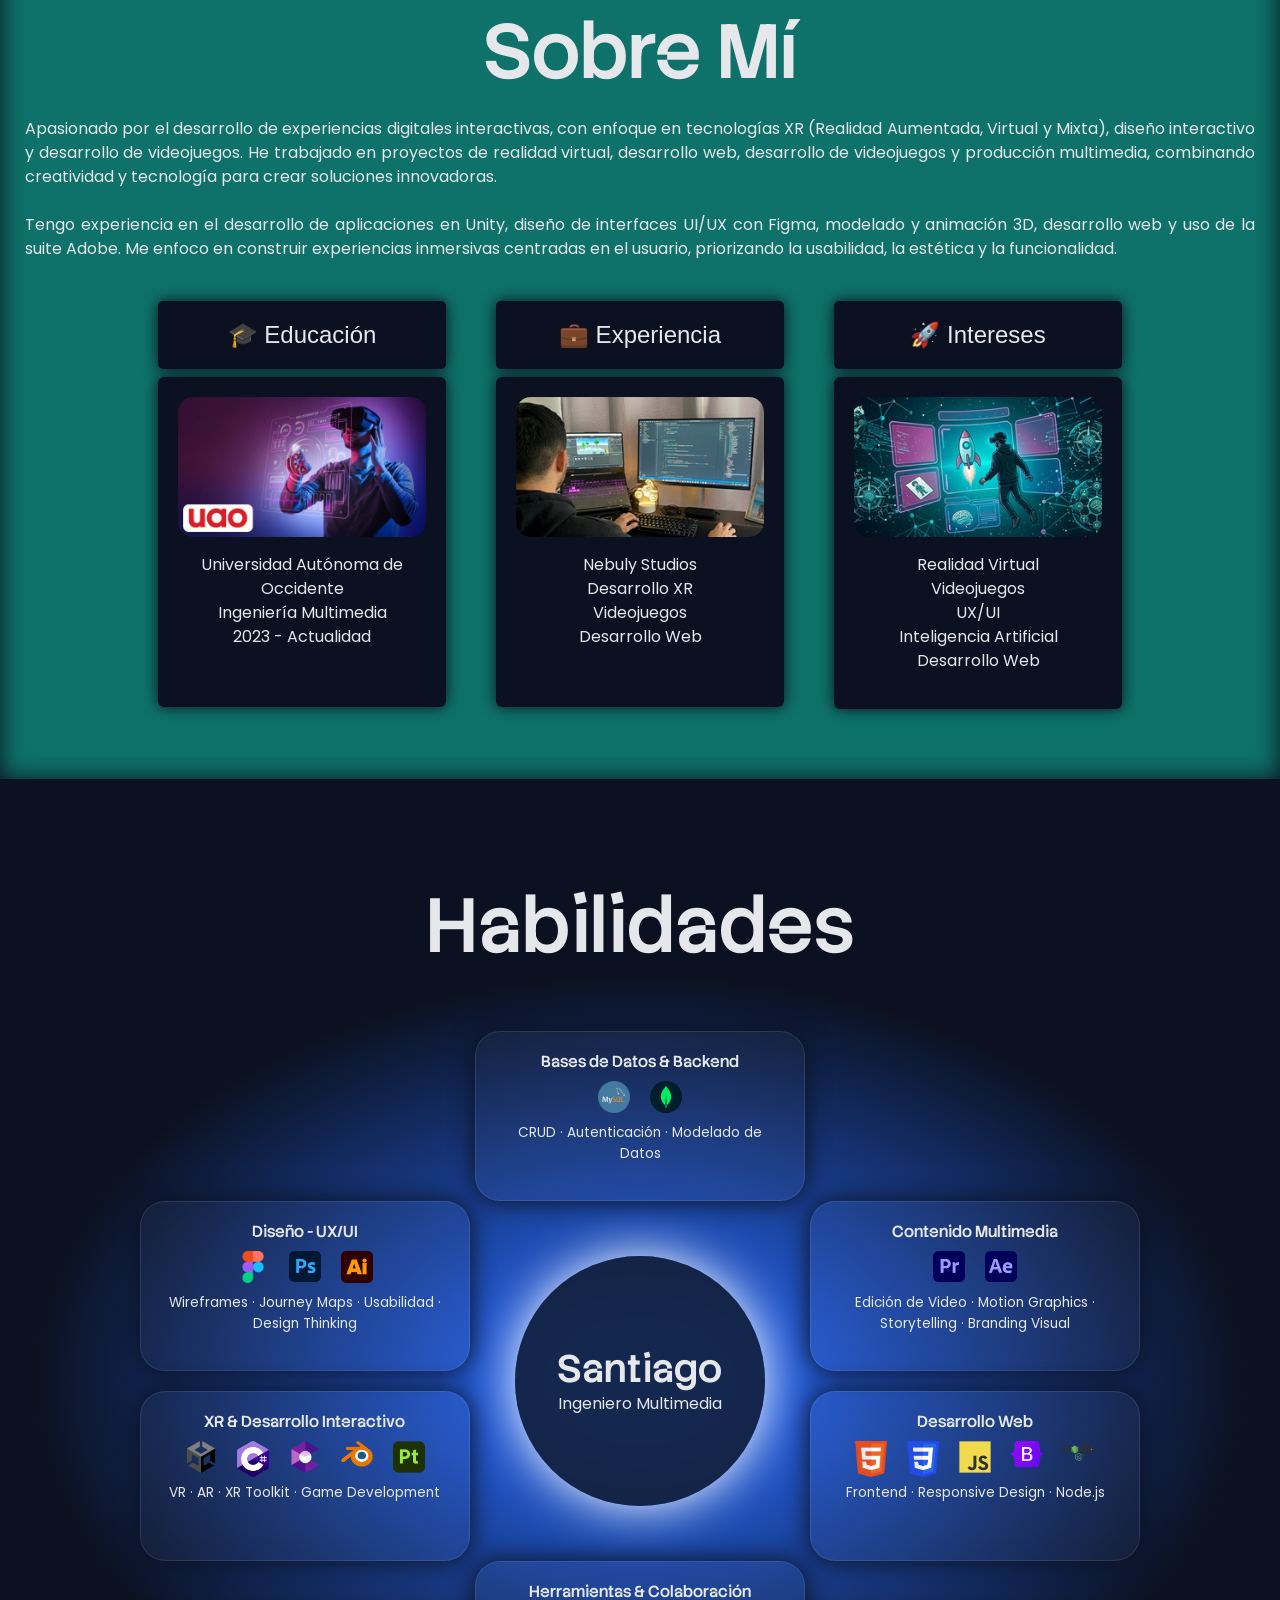
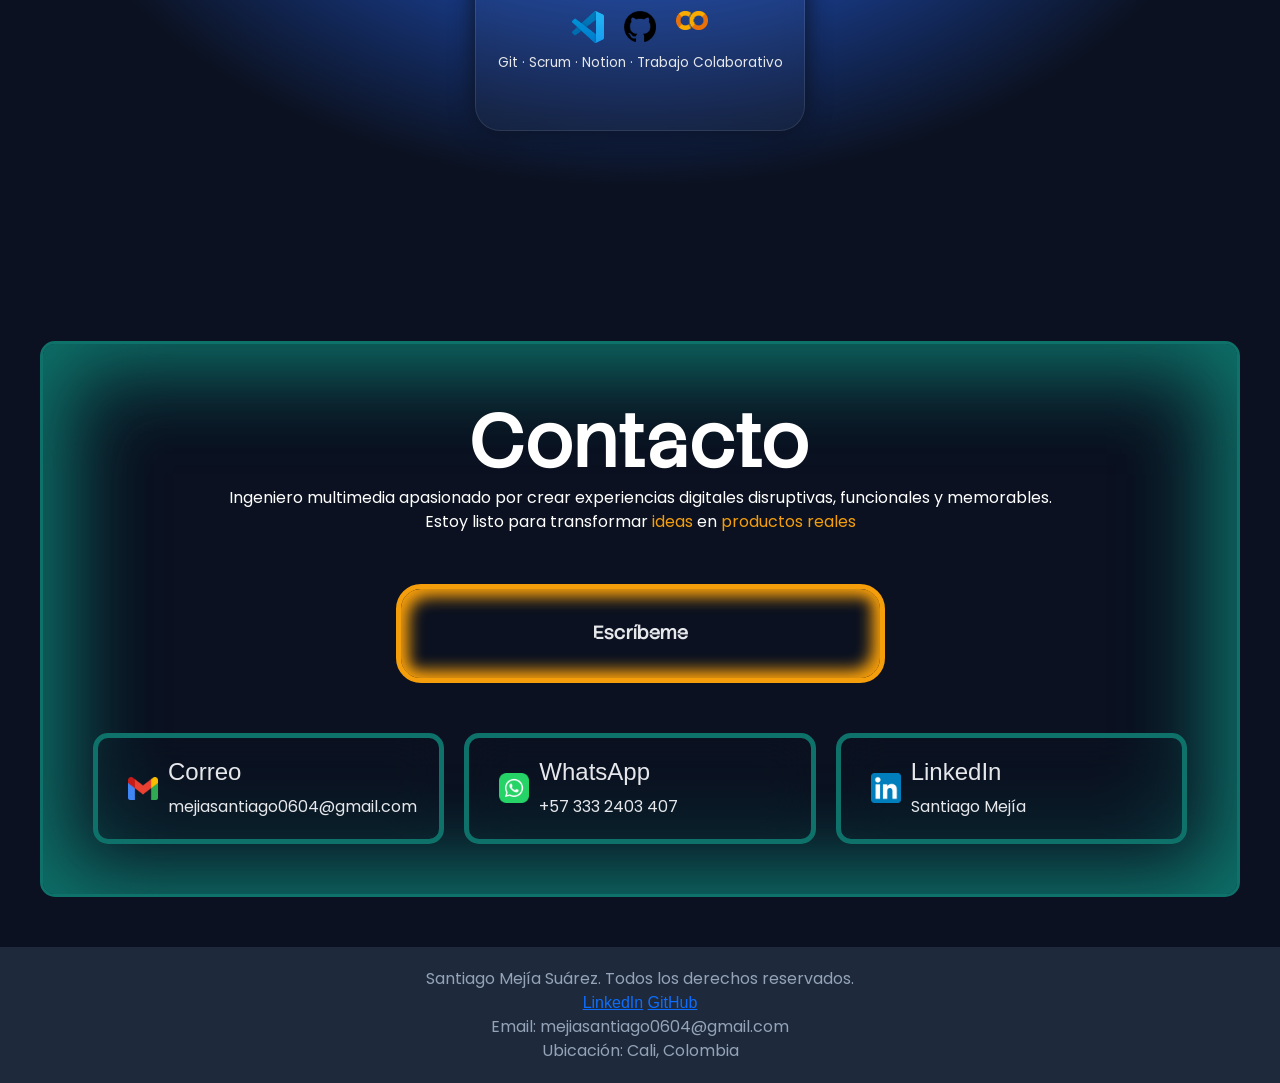
==== commit 162bf220: "6 proyectos iniciales terminados" ====
--- a/index.html
+++ b/index.html
@@ -296,55 +296,67 @@
           <div class="carousel-item active">
             <img src="./assets/images/projects/caficultor-vr/portafa_caficultorVR.jpg" class="d-block w-100"
               alt="Modelo 3D Realista Project">
-            <div class="carousel-caption d-none d-md-block">
+            <div class="carousel-caption">
               <h5 data-section="projects" data-value="caficultorTitle">Caficultor VR</h5>
               <p data-section="projects" data-value="caficultorText">Experiencia educativa en realidad virtual para Meta Quest que enseña el proceso del café mediante
                 interacciones inmersivas en Unity.</p>
+              <a class="btn-contacto project-slide-link" href="./projects/caficultor-vr.html" data-section="projects"
+                data-value="viewProject">Ver Proyecto</a>
             </div>
           </div>
           <div class="carousel-item">
             <img src="./assets/images/projects/copiaBancoDeOccidente.jpg" class="d-block w-100"
               alt="Copia Banco de Occidente Project">
-            <div class="carousel-caption d-none d-md-block">
+            <div class="carousel-caption">
               <h5 data-section="projects" data-value="bankTitle">Copia Banco de Occidente</h5>
               <p data-section="projects" data-value="bankText">Aplicación web con autenticación de usuarios, registro seguro y gestión de sesiones utilizando Node.js,
                 MySQL y bcrypt.</p>
+              <a class="btn-contacto project-slide-link" href="./projects/banco-occidente.html" data-section="projects"
+                data-value="viewProject">Ver Proyecto</a>
             </div>
           </div>
           <div class="carousel-item">
             <img src="./assets/images/projects/Objeto_realista/General-1.jpg" class="d-block w-100"
               alt="Modelo 3D Realista Project">
-            <div class="carousel-caption d-none d-md-block">
+            <div class="carousel-caption">
               <h5 data-section="projects" data-value="modelTitle">Modelo 3D Realista</h5>
               <p data-section="projects" data-value="modelText">Modelado, texturización y renderizado de una PC gamer realista utilizando Blender, Substance 3D Painter
                 y Cycles.</p>
+              <a class="btn-contacto project-slide-link" href="./projects/pc-gamer.html" data-section="projects"
+                data-value="viewProject">Ver Proyecto</a>
             </div>
           </div>
           <div class="carousel-item">
             <img src="./assets/images/projects/Fanta_blast/key_visual.jpg" class="d-block w-100"
               alt="Modelo 3D Realista Project">
-            <div class="carousel-caption d-none d-md-block">
+            <div class="carousel-caption">
               <h5 data-section="projects" data-value="fantaTitle">Fanta blast</h5>
               <p data-section="projects" data-value="fantaText">Proyecto de branding que incluyó la creación de identidad visual, piezas gráficas y un spot
                 publicitario para una marca conceptual.</p>
+              <a class="btn-contacto project-slide-link" href="./projects/fanta-blast.html" data-section="projects"
+                data-value="viewProject">Ver Proyecto</a>
             </div>
           </div>
           <div class="carousel-item">
             <img src="./assets/images/projects/resident_evil/portada_resident_evil.jpg" class="d-block w-100"
               alt="Modelo 3D Realista Project">
-            <div class="carousel-caption d-none d-md-block">
+            <div class="carousel-caption">
               <h5 data-section="projects" data-value="residentTitle">Resident Evil</h5>
               <p data-section="projects" data-value="residentText">Videojuego 3D inspirado en Resident Evil con IA de enemigos, puzzles y mecánicas clásicas desarrollado
                 en Unity.</p>
+              <a class="btn-contacto project-slide-link" href="./projects/resident-evil.html" data-section="projects"
+                data-value="viewProject">Ver Proyecto</a>
             </div>
           </div>
           <div class="carousel-item">
             <img src="./assets/images/projects/molassault/inicioWebMollasault.jpg" class="d-block w-100"
               alt="Mollasault Project">
-            <div class="carousel-caption d-none d-md-block">
+            <div class="carousel-caption">
               <h5 data-section="projects" data-value="molassaultTitle">Mollasault and web site</h5>
               <p data-section="projects" data-value="molassaultText">Videojuego narrativo y plataforma web tipo bitácora desarrollados en Nebuly Studios con Unity,
                 desarrollo web y herramientas de IA.</p>
+              <a class="btn-contacto project-slide-link" href="./projects/molassault.html" data-section="projects"
+                data-value="viewProject">Ver Proyecto</a>
             </div>
           </div>
         </div>
@@ -681,3 +693,4 @@
 </body>
 
 </html>
+
--- a/src/css/main.css
+++ b/src/css/main.css
@@ -350,6 +350,12 @@
     border-radius: 10px;
 }
 
+.project-slide-link {
+    display: inline-block;
+    margin: 12px 0 0;
+    padding: 10px 24px;
+}
+
 .d-block {
     width: 100%;
     height: clamp(280px, 42vw, 500px);
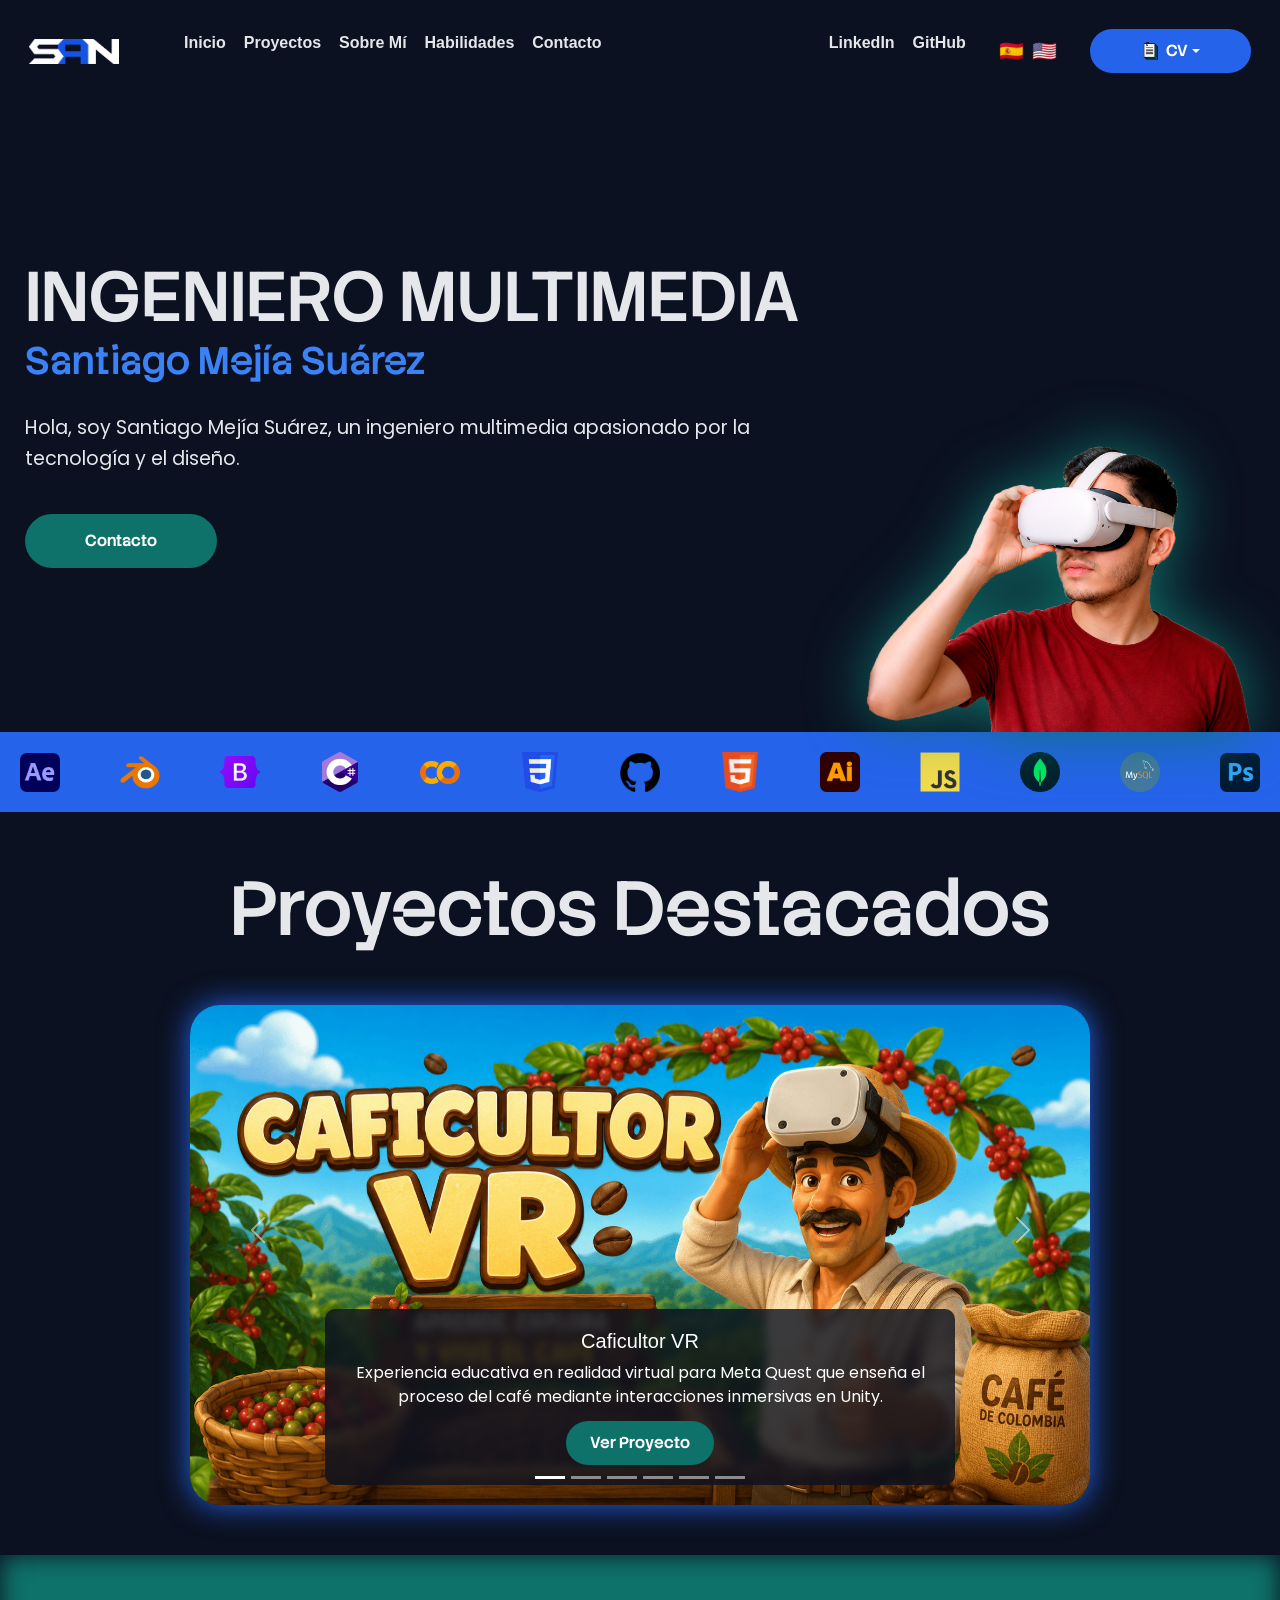
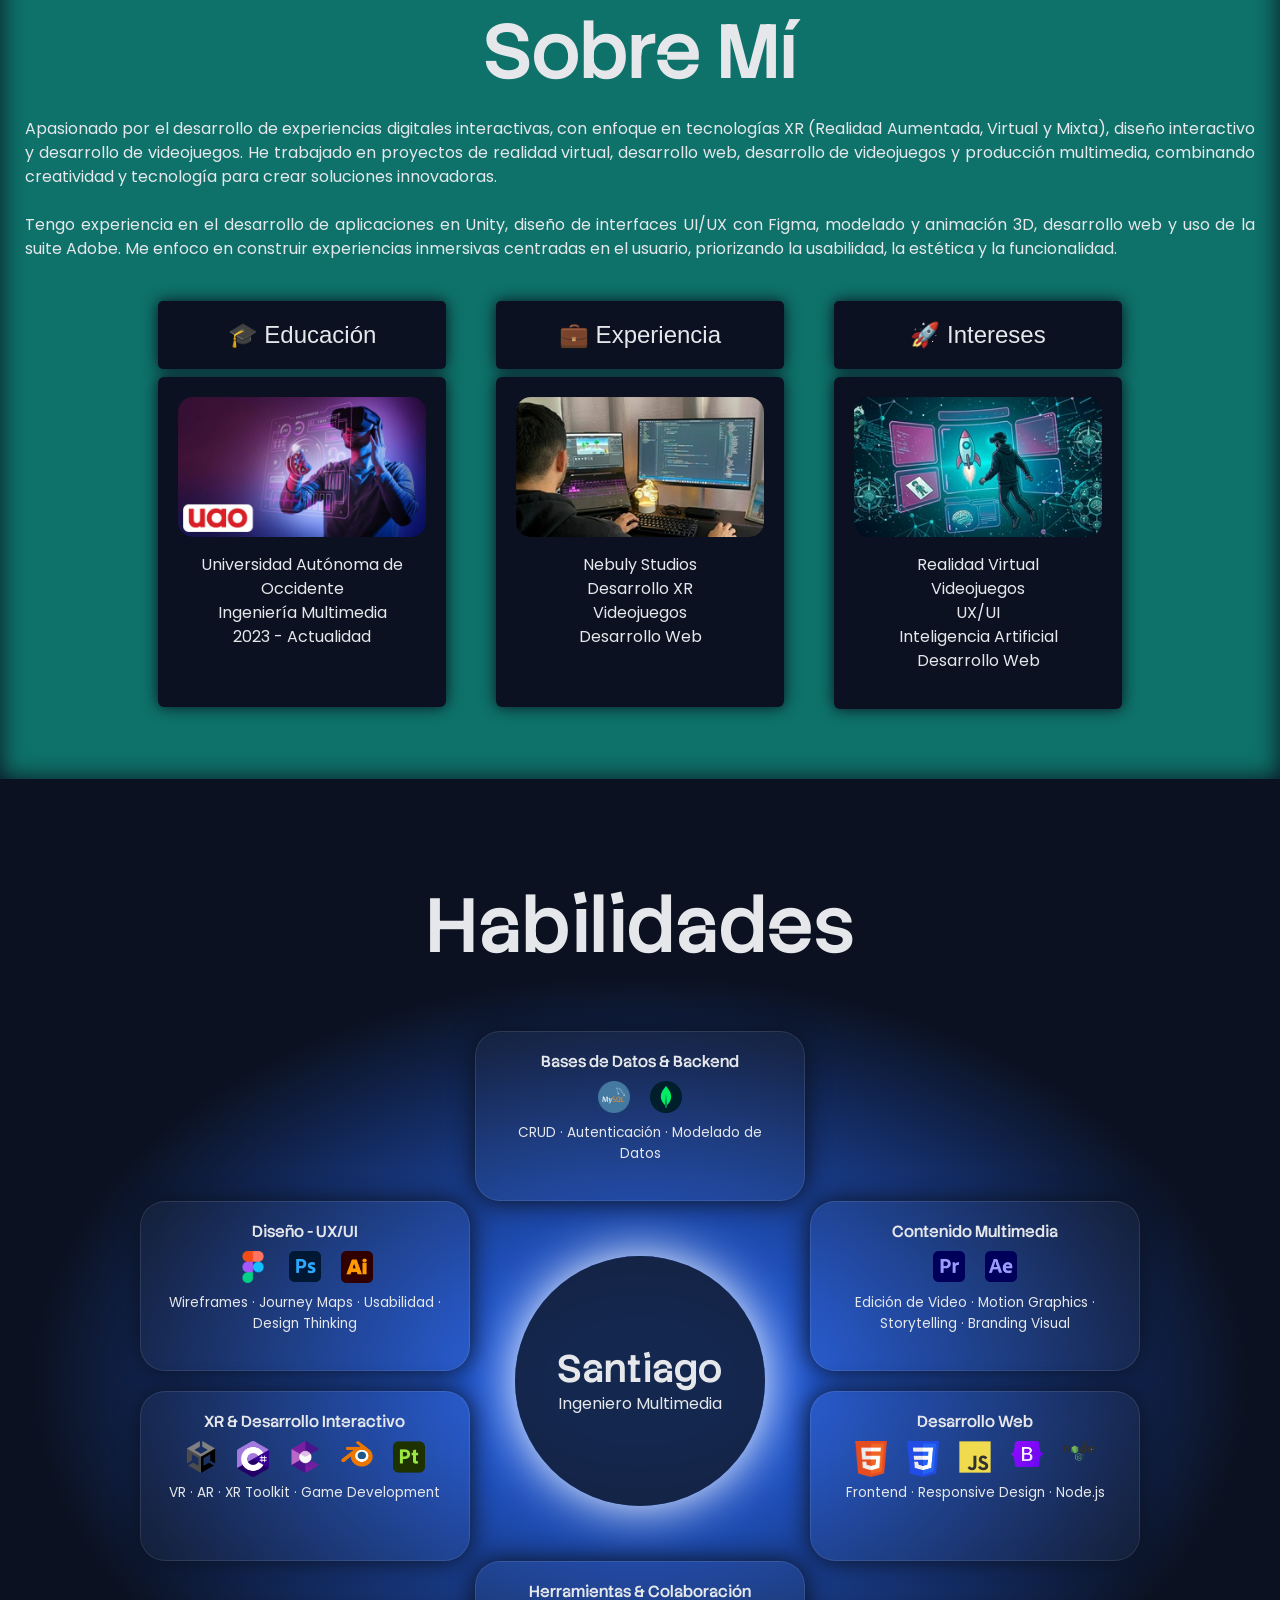
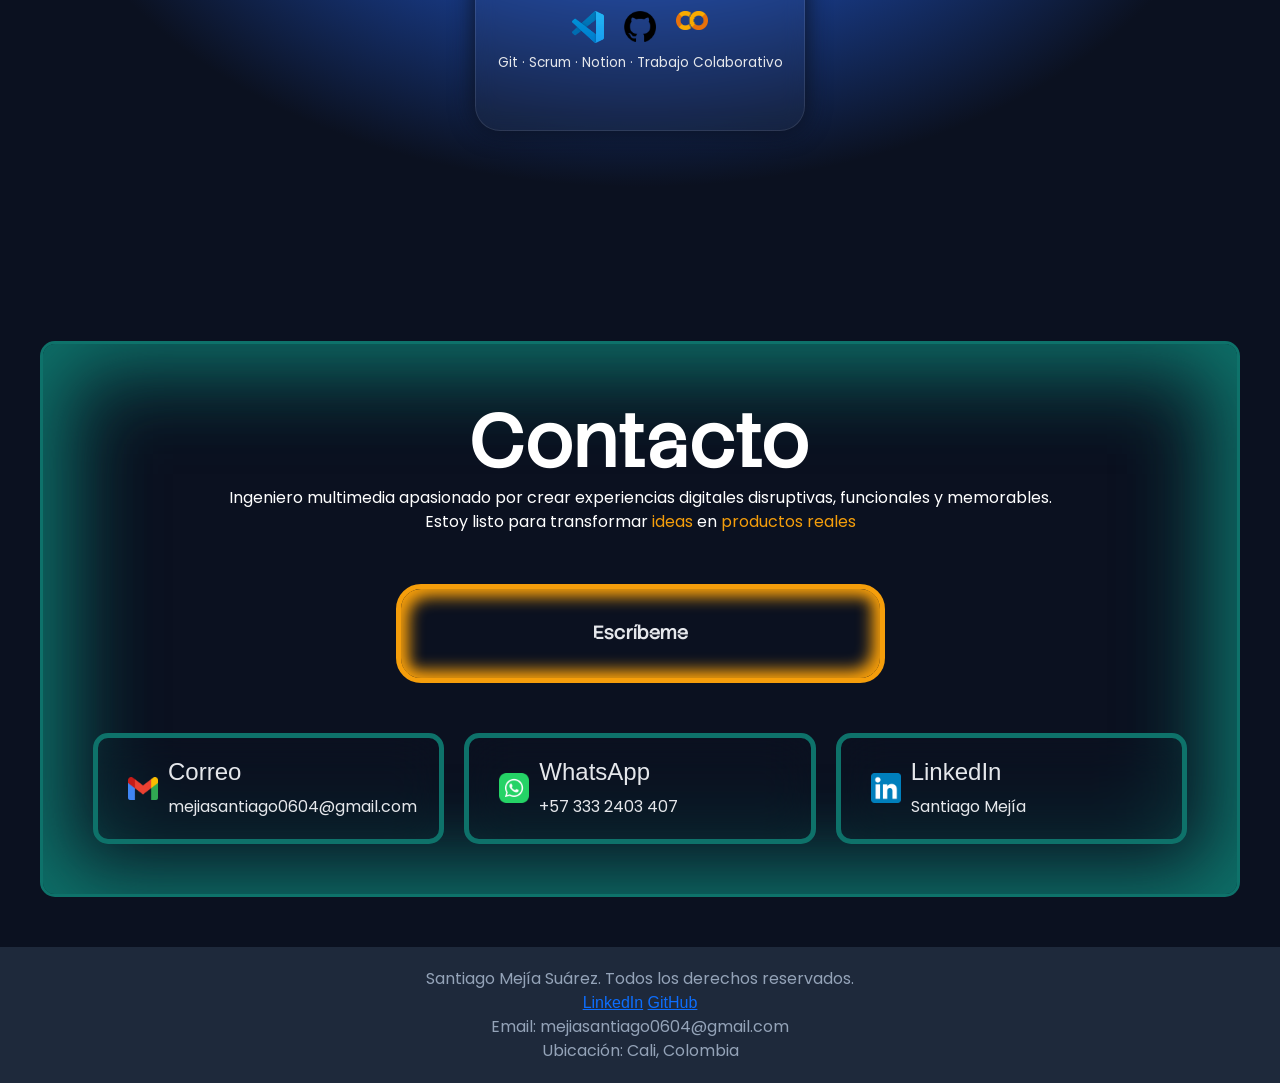
==== commit ca15d247: "Actualización de CV s" ====
--- a/index.html
+++ b/index.html
@@ -60,8 +60,8 @@
         </ul>
 
         <ul class="header-social-links">
-          <li><a href="https://www.linkedin.com/in/santiago-mejiasuarez/" target="_blank"
-              rel="noopener noreferrer" data-section="header" data-value="linkedin">LinkedIn</a></li>
+          <li><a href="https://www.linkedin.com/in/santiago-mejiasuarez/" target="_blank" rel="noopener noreferrer"
+              data-section="header" data-value="linkedin">LinkedIn</a></li>
           <li><a href="https://github.com/SantiagoMejia064" target="_blank" rel="noopener noreferrer"
               data-section="header" data-value="github">GitHub</a></li>
         </ul>
@@ -88,14 +88,13 @@
 
           <ul class="dropdown-menu">
             <li>
-              <a class="dropdown-item" href="./assets/documents/HOJA_DE_VIDA-SANTIAGO_MEJIA_SUAREZ.pdf"
-                download="HOJA_DE_VIDA-SANTIAGO_MEJIA_SUAREZ.pdf" data-section="header"
-                data-value="spanishCv">CV en español</a>
+              <a class="dropdown-item" href="./assets/documents/CV_Santiago_Mejia_es.pdf"
+                download="CV_Santiago_Mejia_es.pdf" data-section="header" data-value="spanishCv">CV en
+                español</a>
             </li>
             <li>
-              <a class="dropdown-item" href="./assets/documents/Resume-Santiago_Mejia_Suarez.pdf"
-                download="Resume-Santiago_Mejia_Suarez.pdf" data-section="header"
-                data-value="englishCv">English CV</a>
+              <a class="dropdown-item" href="./assets/documents/CV_Santiago_Mejia_EN.pdf"
+                download="CV_Santiago_Mejia_EN.pdf" data-section="header" data-value="englishCv">English CV</a>
             </li>
           </ul>
 
@@ -298,18 +297,20 @@
               alt="Modelo 3D Realista Project">
             <div class="carousel-caption">
               <h5 data-section="projects" data-value="caficultorTitle">Caficultor VR</h5>
-              <p data-section="projects" data-value="caficultorText">Experiencia educativa en realidad virtual para Meta Quest que enseña el proceso del café mediante
+              <p data-section="projects" data-value="caficultorText">Experiencia educativa en realidad virtual para Meta
+                Quest que enseña el proceso del café mediante
                 interacciones inmersivas en Unity.</p>
               <a class="btn-contacto project-slide-link" href="./projects/caficultor-vr.html" data-section="projects"
                 data-value="viewProject">Ver Proyecto</a>
             </div>
           </div>
           <div class="carousel-item">
-            <img src="./assets/images/projects/copiaBancoDeOccidente.jpg" class="d-block w-100"
+            <img src="./assets/images/projects/banco_de_occidente/copiaBancoDeOccidente.jpg" class="d-block w-100"
               alt="Copia Banco de Occidente Project">
             <div class="carousel-caption">
               <h5 data-section="projects" data-value="bankTitle">Copia Banco de Occidente</h5>
-              <p data-section="projects" data-value="bankText">Aplicación web con autenticación de usuarios, registro seguro y gestión de sesiones utilizando Node.js,
+              <p data-section="projects" data-value="bankText">Aplicación web con autenticación de usuarios, registro
+                seguro y gestión de sesiones utilizando Node.js,
                 MySQL y bcrypt.</p>
               <a class="btn-contacto project-slide-link" href="./projects/banco-occidente.html" data-section="projects"
                 data-value="viewProject">Ver Proyecto</a>
@@ -320,7 +321,8 @@
               alt="Modelo 3D Realista Project">
             <div class="carousel-caption">
               <h5 data-section="projects" data-value="modelTitle">Modelo 3D Realista</h5>
-              <p data-section="projects" data-value="modelText">Modelado, texturización y renderizado de una PC gamer realista utilizando Blender, Substance 3D Painter
+              <p data-section="projects" data-value="modelText">Modelado, texturización y renderizado de una PC gamer
+                realista utilizando Blender, Substance 3D Painter
                 y Cycles.</p>
               <a class="btn-contacto project-slide-link" href="./projects/pc-gamer.html" data-section="projects"
                 data-value="viewProject">Ver Proyecto</a>
@@ -331,7 +333,8 @@
               alt="Modelo 3D Realista Project">
             <div class="carousel-caption">
               <h5 data-section="projects" data-value="fantaTitle">Fanta blast</h5>
-              <p data-section="projects" data-value="fantaText">Proyecto de branding que incluyó la creación de identidad visual, piezas gráficas y un spot
+              <p data-section="projects" data-value="fantaText">Proyecto de branding que incluyó la creación de
+                identidad visual, piezas gráficas y un spot
                 publicitario para una marca conceptual.</p>
               <a class="btn-contacto project-slide-link" href="./projects/fanta-blast.html" data-section="projects"
                 data-value="viewProject">Ver Proyecto</a>
@@ -342,7 +345,8 @@
               alt="Modelo 3D Realista Project">
             <div class="carousel-caption">
               <h5 data-section="projects" data-value="residentTitle">Resident Evil</h5>
-              <p data-section="projects" data-value="residentText">Videojuego 3D inspirado en Resident Evil con IA de enemigos, puzzles y mecánicas clásicas desarrollado
+              <p data-section="projects" data-value="residentText">Videojuego 3D inspirado en Resident Evil con IA de
+                enemigos, puzzles y mecánicas clásicas desarrollado
                 en Unity.</p>
               <a class="btn-contacto project-slide-link" href="./projects/resident-evil.html" data-section="projects"
                 data-value="viewProject">Ver Proyecto</a>
@@ -353,7 +357,8 @@
               alt="Mollasault Project">
             <div class="carousel-caption">
               <h5 data-section="projects" data-value="molassaultTitle">Mollasault and web site</h5>
-              <p data-section="projects" data-value="molassaultText">Videojuego narrativo y plataforma web tipo bitácora desarrollados en Nebuly Studios con Unity,
+              <p data-section="projects" data-value="molassaultText">Videojuego narrativo y plataforma web tipo bitácora
+                desarrollados en Nebuly Studios con Unity,
                 desarrollo web y herramientas de IA.</p>
               <a class="btn-contacto project-slide-link" href="./projects/molassault.html" data-section="projects"
                 data-value="viewProject">Ver Proyecto</a>
@@ -498,7 +503,8 @@
             </div>
           </div>
 
-          <p data-section="skills" data-value="contentText">Edición de Video · Motion Graphics · Storytelling · Branding Visual</p>
+          <p data-section="skills" data-value="contentText">Edición de Video · Motion Graphics · Storytelling · Branding
+            Visual</p>
         </div>
 
         <div class="skill-node Desarrollo">
@@ -603,7 +609,8 @@
 
         <h2 data-section="contact" data-value="title">Contacto</h2>
 
-        <p data-section="contact" data-value="text">Ingeniero multimedia apasionado por crear experiencias digitales disruptivas, funcionales y memorables. <br>
+        <p data-section="contact" data-value="text">Ingeniero multimedia apasionado por crear experiencias digitales
+          disruptivas, funcionales y memorables. <br>
           Estoy listo para transformar <span class="resalt-text">ideas</span> en <span class="resalt-text">productos
             reales</span></p>
 
@@ -692,5 +699,4 @@
   <script src="./src/js/main.js"></script>
 </body>
 
-</html>
-
+</html>
